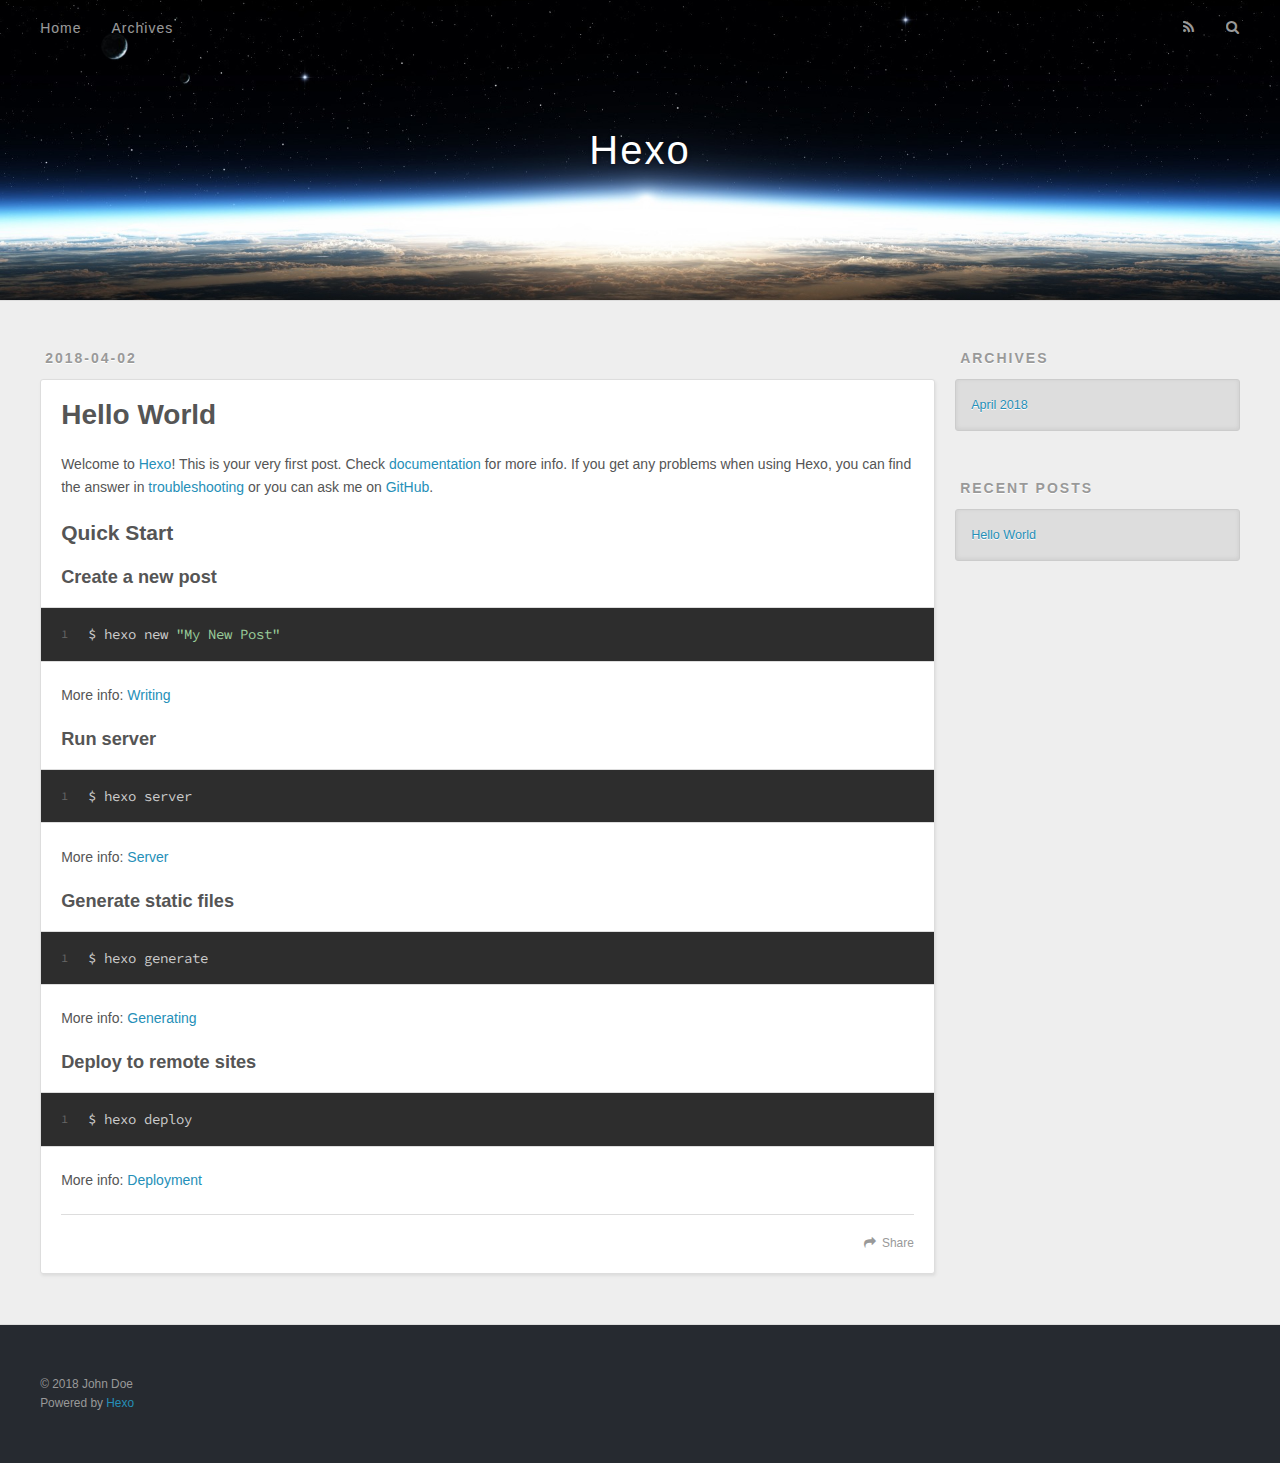
==== index.html @ abc42cf9 "Site updated: 2018-04-02 15:08:40" ====
<!DOCTYPE html>
<html>
<head>
  <meta charset="utf-8">
  

  
  <title>Hexo</title>
  <meta name="viewport" content="width=device-width, initial-scale=1, maximum-scale=1">
  <meta property="og:type" content="website">
<meta property="og:title" content="Hexo">
<meta property="og:url" content="http://yoursite.com/index.html">
<meta property="og:site_name" content="Hexo">
<meta property="og:locale" content="default">
<meta name="twitter:card" content="summary">
<meta name="twitter:title" content="Hexo">
  
    <link rel="alternate" href="/atom.xml" title="Hexo" type="application/atom+xml">
  
  
    <link rel="icon" href="/favicon.png">
  
  
    <link href="//fonts.googleapis.com/css?family=Source+Code+Pro" rel="stylesheet" type="text/css">
  
  <link rel="stylesheet" href="/css/style.css">
</head>

<body>
  <div id="container">
    <div id="wrap">
      <header id="header">
  <div id="banner"></div>
  <div id="header-outer" class="outer">
    <div id="header-title" class="inner">
      <h1 id="logo-wrap">
        <a href="/" id="logo">Hexo</a>
      </h1>
      
    </div>
    <div id="header-inner" class="inner">
      <nav id="main-nav">
        <a id="main-nav-toggle" class="nav-icon"></a>
        
          <a class="main-nav-link" href="/">Home</a>
        
          <a class="main-nav-link" href="/archives">Archives</a>
        
      </nav>
      <nav id="sub-nav">
        
          <a id="nav-rss-link" class="nav-icon" href="/atom.xml" title="RSS Feed"></a>
        
        <a id="nav-search-btn" class="nav-icon" title="Search"></a>
      </nav>
      <div id="search-form-wrap">
        <form action="//google.com/search" method="get" accept-charset="UTF-8" class="search-form"><input type="search" name="q" class="search-form-input" placeholder="Search"><button type="submit" class="search-form-submit">&#xF002;</button><input type="hidden" name="sitesearch" value="http://yoursite.com"></form>
      </div>
    </div>
  </div>
</header>
      <div class="outer">
        <section id="main">
  
    <article id="post-hello-world" class="article article-type-post" itemscope itemprop="blogPost">
  <div class="article-meta">
    <a href="/2018/04/02/hello-world/" class="article-date">
  <time datetime="2018-04-02T06:41:18.400Z" itemprop="datePublished">2018-04-02</time>
</a>
    
  </div>
  <div class="article-inner">
    
    
      <header class="article-header">
        
  
    <h1 itemprop="name">
      <a class="article-title" href="/2018/04/02/hello-world/">Hello World</a>
    </h1>
  

      </header>
    
    <div class="article-entry" itemprop="articleBody">
      
        <p>Welcome to <a href="https://hexo.io/" target="_blank" rel="noopener">Hexo</a>! This is your very first post. Check <a href="https://hexo.io/docs/" target="_blank" rel="noopener">documentation</a> for more info. If you get any problems when using Hexo, you can find the answer in <a href="https://hexo.io/docs/troubleshooting.html" target="_blank" rel="noopener">troubleshooting</a> or you can ask me on <a href="https://github.com/hexojs/hexo/issues" target="_blank" rel="noopener">GitHub</a>.</p>
<h2 id="Quick-Start"><a href="#Quick-Start" class="headerlink" title="Quick Start"></a>Quick Start</h2><h3 id="Create-a-new-post"><a href="#Create-a-new-post" class="headerlink" title="Create a new post"></a>Create a new post</h3><figure class="highlight bash"><table><tr><td class="gutter"><pre><span class="line">1</span><br></pre></td><td class="code"><pre><span class="line">$ hexo new <span class="string">"My New Post"</span></span><br></pre></td></tr></table></figure>
<p>More info: <a href="https://hexo.io/docs/writing.html" target="_blank" rel="noopener">Writing</a></p>
<h3 id="Run-server"><a href="#Run-server" class="headerlink" title="Run server"></a>Run server</h3><figure class="highlight bash"><table><tr><td class="gutter"><pre><span class="line">1</span><br></pre></td><td class="code"><pre><span class="line">$ hexo server</span><br></pre></td></tr></table></figure>
<p>More info: <a href="https://hexo.io/docs/server.html" target="_blank" rel="noopener">Server</a></p>
<h3 id="Generate-static-files"><a href="#Generate-static-files" class="headerlink" title="Generate static files"></a>Generate static files</h3><figure class="highlight bash"><table><tr><td class="gutter"><pre><span class="line">1</span><br></pre></td><td class="code"><pre><span class="line">$ hexo generate</span><br></pre></td></tr></table></figure>
<p>More info: <a href="https://hexo.io/docs/generating.html" target="_blank" rel="noopener">Generating</a></p>
<h3 id="Deploy-to-remote-sites"><a href="#Deploy-to-remote-sites" class="headerlink" title="Deploy to remote sites"></a>Deploy to remote sites</h3><figure class="highlight bash"><table><tr><td class="gutter"><pre><span class="line">1</span><br></pre></td><td class="code"><pre><span class="line">$ hexo deploy</span><br></pre></td></tr></table></figure>
<p>More info: <a href="https://hexo.io/docs/deployment.html" target="_blank" rel="noopener">Deployment</a></p>

      
    </div>
    <footer class="article-footer">
      <a data-url="http://yoursite.com/2018/04/02/hello-world/" data-id="cjfhw6r0s0000sk6rz3k8ezhq" class="article-share-link">Share</a>
      
      
    </footer>
  </div>
  
</article>


  


</section>
        
          <aside id="sidebar">
  
    

  
    

  
    
  
    
  <div class="widget-wrap">
    <h3 class="widget-title">Archives</h3>
    <div class="widget">
      <ul class="archive-list"><li class="archive-list-item"><a class="archive-list-link" href="/archives/2018/04/">April 2018</a></li></ul>
    </div>
  </div>


  
    
  <div class="widget-wrap">
    <h3 class="widget-title">Recent Posts</h3>
    <div class="widget">
      <ul>
        
          <li>
            <a href="/2018/04/02/hello-world/">Hello World</a>
          </li>
        
      </ul>
    </div>
  </div>

  
</aside>
        
      </div>
      <footer id="footer">
  
  <div class="outer">
    <div id="footer-info" class="inner">
      &copy; 2018 John Doe<br>
      Powered by <a href="http://hexo.io/" target="_blank">Hexo</a>
    </div>
  </div>
</footer>
    </div>
    <nav id="mobile-nav">
  
    <a href="/" class="mobile-nav-link">Home</a>
  
    <a href="/archives" class="mobile-nav-link">Archives</a>
  
</nav>
    

<script src="//ajax.googleapis.com/ajax/libs/jquery/2.0.3/jquery.min.js"></script>


  <link rel="stylesheet" href="/fancybox/jquery.fancybox.css">
  <script src="/fancybox/jquery.fancybox.pack.js"></script>


<script src="/js/script.js"></script>



  </div>
</body>
</html>
---- css/style.css ----
body {
  width: 100%;
}
body:before,
body:after {
  content: "";
  display: table;
}
body:after {
  clear: both;
}
html,
body,
div,
span,
applet,
object,
iframe,
h1,
h2,
h3,
h4,
h5,
h6,
p,
blockquote,
pre,
a,
abbr,
acronym,
address,
big,
cite,
code,
del,
dfn,
em,
img,
ins,
kbd,
q,
s,
samp,
small,
strike,
strong,
sub,
sup,
tt,
var,
dl,
dt,
dd,
ol,
ul,
li,
fieldset,
form,
label,
legend,
table,
caption,
tbody,
tfoot,
thead,
tr,
th,
td {
  margin: 0;
  padding: 0;
  border: 0;
  outline: 0;
  font-weight: inherit;
  font-style: inherit;
  font-family: inherit;
  font-size: 100%;
  vertical-align: baseline;
}
body {
  line-height: 1;
  color: #000;
  background: #fff;
}
ol,
ul {
  list-style: none;
}
table {
  border-collapse: separate;
  border-spacing: 0;
  vertical-align: middle;
}
caption,
th,
td {
  text-align: left;
  font-weight: normal;
  vertical-align: middle;
}
a img {
  border: none;
}
input,
button {
  margin: 0;
  padding: 0;
}
input::-moz-focus-inner,
button::-moz-focus-inner {
  border: 0;
  padding: 0;
}
@font-face {
  font-family: FontAwesome;
  font-style: normal;
  font-weight: normal;
  src: url("fonts/fontawesome-webfont.eot?v=#4.0.3");
  src: url("fonts/fontawesome-webfont.eot?#iefix&v=#4.0.3") format("embedded-opentype"), url("fonts/fontawesome-webfont.woff?v=#4.0.3") format("woff"), url("fonts/fontawesome-webfont.ttf?v=#4.0.3") format("truetype"), url("fonts/fontawesome-webfont.svg#fontawesomeregular?v=#4.0.3") format("svg");
}
html,
body,
#container {
  height: 100%;
}
body {
  background: #eee;
  font: 14px -apple-system, BlinkMacSystemFont, "Segoe UI", "Roboto", "Oxygen", "Ubuntu", "Cantarell", "Fira Sans", "Droid Sans", "Helvetica Neue", sans-serif;
  -webkit-text-size-adjust: 100%;
}
.outer {
  max-width: 1220px;
  margin: 0 auto;
  padding: 0 20px;
}
.outer:before,
.outer:after {
  content: "";
  display: table;
}
.outer:after {
  clear: both;
}
.inner {
  display: inline;
  float: left;
  width: 98.33333333333333%;
  margin: 0 0.833333333333333%;
}
.left,
.alignleft {
  float: left;
}
.right,
.alignright {
  float: right;
}
.clear {
  clear: both;
}
#container {
  position: relative;
}
.mobile-nav-on {
  overflow: hidden;
}
#wrap {
  height: 100%;
  width: 100%;
  position: absolute;
  top: 0;
  left: 0;
  -webkit-transition: 0.2s ease-out;
  -moz-transition: 0.2s ease-out;
  -ms-transition: 0.2s ease-out;
  transition: 0.2s ease-out;
  z-index: 1;
  background: #eee;
}
.mobile-nav-on #wrap {
  left: 280px;
}
@media screen and (min-width: 768px) {
  #main {
    display: inline;
    float: left;
    width: 73.33333333333333%;
    margin: 0 0.833333333333333%;
  }
}
.article-date,
.article-category-link,
.archive-year,
.widget-title {
  text-decoration: none;
  text-transform: uppercase;
  letter-spacing: 2px;
  color: #999;
  margin-bottom: 1em;
  margin-left: 5px;
  line-height: 1em;
  text-shadow: 0 1px #fff;
  font-weight: bold;
}
.article-inner,
.archive-article-inner {
  background: #fff;
  -webkit-box-shadow: 1px 2px 3px #ddd;
  box-shadow: 1px 2px 3px #ddd;
  border: 1px solid #ddd;
  border-radius: 3px;
}
.article-entry h1,
.widget h1 {
  font-size: 2em;
}
.article-entry h2,
.widget h2 {
  font-size: 1.5em;
}
.article-entry h3,
.widget h3 {
  font-size: 1.3em;
}
.article-entry h4,
.widget h4 {
  font-size: 1.2em;
}
.article-entry h5,
.widget h5 {
  font-size: 1em;
}
.article-entry h6,
.widget h6 {
  font-size: 1em;
  color: #999;
}
.article-entry hr,
.widget hr {
  border: 1px dashed #ddd;
}
.article-entry strong,
.widget strong {
  font-weight: bold;
}
.article-entry em,
.widget em,
.article-entry cite,
.widget cite {
  font-style: italic;
}
.article-entry sup,
.widget sup,
.article-entry sub,
.widget sub {
  font-size: 0.75em;
  line-height: 0;
  position: relative;
  vertical-align: baseline;
}
.article-entry sup,
.widget sup {
  top: -0.5em;
}
.article-entry sub,
.widget sub {
  bottom: -0.2em;
}
.article-entry small,
.widget small {
  font-size: 0.85em;
}
.article-entry acronym,
.widget acronym,
.article-entry abbr,
.widget abbr {
  border-bottom: 1px dotted;
}
.article-entry ul,
.widget ul,
.article-entry ol,
.widget ol,
.article-entry dl,
.widget dl {
  margin: 0 20px;
  line-height: 1.6em;
}
.article-entry ul ul,
.widget ul ul,
.article-entry ol ul,
.widget ol ul,
.article-entry ul ol,
.widget ul ol,
.article-entry ol ol,
.widget ol ol {
  margin-top: 0;
  margin-bottom: 0;
}
.article-entry ul,
.widget ul {
  list-style: disc;
}
.article-entry ol,
.widget ol {
  list-style: decimal;
}
.article-entry dt,
.widget dt {
  font-weight: bold;
}
#header {
  height: 300px;
  position: relative;
  border-bottom: 1px solid #ddd;
}
#header:before,
#header:after {
  content: "";
  position: absolute;
  left: 0;
  right: 0;
  height: 40px;
}
#header:before {
  top: 0;
  background: -webkit-linear-gradient(rgba(0,0,0,0.2), transparent);
  background: -moz-linear-gradient(rgba(0,0,0,0.2), transparent);
  background: -ms-linear-gradient(rgba(0,0,0,0.2), transparent);
  background: linear-gradient(rgba(0,0,0,0.2), transparent);
}
#header:after {
  bottom: 0;
  background: -webkit-linear-gradient(transparent, rgba(0,0,0,0.2));
  background: -moz-linear-gradient(transparent, rgba(0,0,0,0.2));
  background: -ms-linear-gradient(transparent, rgba(0,0,0,0.2));
  background: linear-gradient(transparent, rgba(0,0,0,0.2));
}
#header-outer {
  height: 100%;
  position: relative;
}
#header-inner {
  position: relative;
  overflow: hidden;
}
#banner {
  position: absolute;
  top: 0;
  left: 0;
  width: 100%;
  height: 100%;
  background: url("images/banner.jpg") center #000;
  -webkit-background-size: cover;
  -moz-background-size: cover;
  background-size: cover;
  z-index: -1;
}
#header-title {
  text-align: center;
  height: 40px;
  position: absolute;
  top: 50%;
  left: 0;
  margin-top: -20px;
}
#logo,
#subtitle {
  text-decoration: none;
  color: #fff;
  font-weight: 300;
  text-shadow: 0 1px 4px rgba(0,0,0,0.3);
}
#logo {
  font-size: 40px;
  line-height: 40px;
  letter-spacing: 2px;
}
#subtitle {
  font-size: 16px;
  line-height: 16px;
  letter-spacing: 1px;
}
#subtitle-wrap {
  margin-top: 16px;
}
#main-nav {
  float: left;
  margin-left: -15px;
}
.nav-icon,
.main-nav-link {
  float: left;
  color: #fff;
  opacity: 0.6;
  text-decoration: none;
  text-shadow: 0 1px rgba(0,0,0,0.2);
  -webkit-transition: opacity 0.2s;
  -moz-transition: opacity 0.2s;
  -ms-transition: opacity 0.2s;
  transition: opacity 0.2s;
  display: block;
  padding: 20px 15px;
}
.nav-icon:hover,
.main-nav-link:hover {
  opacity: 1;
}
.nav-icon {
  font-family: FontAwesome;
  text-align: center;
  font-size: 14px;
  width: 14px;
  height: 14px;
  padding: 20px 15px;
  position: relative;
  cursor: pointer;
}
.main-nav-link {
  font-weight: 300;
  letter-spacing: 1px;
}
@media screen and (max-width: 479px) {
  .main-nav-link {
    display: none;
  }
}
#main-nav-toggle {
  display: none;
}
#main-nav-toggle:before {
  content: "\f0c9";
}
@media screen and (max-width: 479px) {
  #main-nav-toggle {
    display: block;
  }
}
#sub-nav {
  float: right;
  margin-right: -15px;
}
#nav-rss-link:before {
  content: "\f09e";
}
#nav-search-btn:before {
  content: "\f002";
}
#search-form-wrap {
  position: absolute;
  top: 15px;
  width: 150px;
  height: 30px;
  right: -150px;
  opacity: 0;
  -webkit-transition: 0.2s ease-out;
  -moz-transition: 0.2s ease-out;
  -ms-transition: 0.2s ease-out;
  transition: 0.2s ease-out;
}
#search-form-wrap.on {
  opacity: 1;
  right: 0;
}
@media screen and (max-width: 479px) {
  #search-form-wrap {
    width: 100%;
    right: -100%;
  }
}
.search-form {
  position: absolute;
  top: 0;
  left: 0;
  right: 0;
  background: #fff;
  padding: 5px 15px;
  border-radius: 15px;
  -webkit-box-shadow: 0 0 10px rgba(0,0,0,0.3);
  box-shadow: 0 0 10px rgba(0,0,0,0.3);
}
.search-form-input {
  border: none;
  background: none;
  color: #555;
  width: 100%;
  font: 13px -apple-system, BlinkMacSystemFont, "Segoe UI", "Roboto", "Oxygen", "Ubuntu", "Cantarell", "Fira Sans", "Droid Sans", "Helvetica Neue", sans-serif;
  outline: none;
}
.search-form-input::-webkit-search-results-decoration,
.search-form-input::-webkit-search-cancel-button {
  -webkit-appearance: none;
}
.search-form-submit {
  position: absolute;
  top: 50%;
  right: 10px;
  margin-top: -7px;
  font: 13px FontAwesome;
  border: none;
  background: none;
  color: #bbb;
  cursor: pointer;
}
.search-form-submit:hover,
.search-form-submit:focus {
  color: #777;
}
.article {
  margin: 50px 0;
}
.article-inner {
  overflow: hidden;
}
.article-meta:before,
.article-meta:after {
  content: "";
  display: table;
}
.article-meta:after {
  clear: both;
}
.article-date {
  float: left;
}
.article-category {
  float: left;
  line-height: 1em;
  color: #ccc;
  text-shadow: 0 1px #fff;
  margin-left: 8px;
}
.article-category:before {
  content: "\2022";
}
.article-category-link {
  margin: 0 12px 1em;
}
.article-header {
  padding: 20px 20px 0;
}
.article-title {
  text-decoration: none;
  font-size: 2em;
  font-weight: bold;
  color: #555;
  line-height: 1.1em;
  -webkit-transition: color 0.2s;
  -moz-transition: color 0.2s;
  -ms-transition: color 0.2s;
  transition: color 0.2s;
}
a.article-title:hover {
  color: #258fb8;
}
.article-entry {
  color: #555;
  padding: 0 20px;
}
.article-entry:before,
.article-entry:after {
  content: "";
  display: table;
}
.article-entry:after {
  clear: both;
}
.article-entry p,
.article-entry table {
  line-height: 1.6em;
  margin: 1.6em 0;
}
.article-entry h1,
.article-entry h2,
.article-entry h3,
.article-entry h4,
.article-entry h5,
.article-entry h6 {
  font-weight: bold;
}
.article-entry h1,
.article-entry h2,
.article-entry h3,
.article-entry h4,
.article-entry h5,
.article-entry h6 {
  line-height: 1.1em;
  margin: 1.1em 0;
}
.article-entry a {
  color: #258fb8;
  text-decoration: none;
}
.article-entry a:hover {
  text-decoration: underline;
}
.article-entry ul,
.article-entry ol,
.article-entry dl {
  margin-top: 1.6em;
  margin-bottom: 1.6em;
}
.article-entry img,
.article-entry video {
  max-width: 100%;
  height: auto;
  display: block;
  margin: auto;
}
.article-entry iframe {
  border: none;
}
.article-entry table {
  width: 100%;
  border-collapse: collapse;
  border-spacing: 0;
}
.article-entry th {
  font-weight: bold;
  border-bottom: 3px solid #ddd;
  padding-bottom: 0.5em;
}
.article-entry td {
  border-bottom: 1px solid #ddd;
  padding: 10px 0;
}
.article-entry blockquote {
  font-family: Georgia, "Times New Roman", serif;
  font-size: 1.4em;
  margin: 1.6em 20px;
  text-align: center;
}
.article-entry blockquote footer {
  font-size: 14px;
  margin: 1.6em 0;
  font-family: -apple-system, BlinkMacSystemFont, "Segoe UI", "Roboto", "Oxygen", "Ubuntu", "Cantarell", "Fira Sans", "Droid Sans", "Helvetica Neue", sans-serif;
}
.article-entry blockquote footer cite:before {
  content: "—";
  padding: 0 0.5em;
}
.article-entry .pullquote {
  text-align: left;
  width: 45%;
  margin: 0;
}
.article-entry .pullquote.left {
  margin-left: 0.5em;
  margin-right: 1em;
}
.article-entry .pullquote.right {
  margin-right: 0.5em;
  margin-left: 1em;
}
.article-entry .caption {
  color: #999;
  display: block;
  font-size: 0.9em;
  margin-top: 0.5em;
  position: relative;
  text-align: center;
}
.article-entry .video-container {
  position: relative;
  padding-top: 56.25%;
  height: 0;
  overflow: hidden;
}
.article-entry .video-container iframe,
.article-entry .video-container object,
.article-entry .video-container embed {
  position: absolute;
  top: 0;
  left: 0;
  width: 100%;
  height: 100%;
  margin-top: 0;
}
.article-more-link a {
  display: inline-block;
  line-height: 1em;
  padding: 6px 15px;
  border-radius: 15px;
  background: #eee;
  color: #999;
  text-shadow: 0 1px #fff;
  text-decoration: none;
}
.article-more-link a:hover {
  background: #258fb8;
  color: #fff;
  text-decoration: none;
  text-shadow: 0 1px #1e7293;
}
.article-footer {
  font-size: 0.85em;
  line-height: 1.6em;
  border-top: 1px solid #ddd;
  padding-top: 1.6em;
  margin: 0 20px 20px;
}
.article-footer:before,
.article-footer:after {
  content: "";
  display: table;
}
.article-footer:after {
  clear: both;
}
.article-footer a {
  color: #999;
  text-decoration: none;
}
.article-footer a:hover {
  color: #555;
}
.article-tag-list-item {
  float: left;
  margin-right: 10px;
}
.article-tag-list-link:before {
  content: "#";
}
.article-comment-link {
  float: right;
}
.article-comment-link:before {
  content: "\f075";
  font-family: FontAwesome;
  padding-right: 8px;
}
.article-share-link {
  cursor: pointer;
  float: right;
  margin-left: 20px;
}
.article-share-link:before {
  content: "\f064";
  font-family: FontAwesome;
  padding-right: 6px;
}
#article-nav {
  position: relative;
}
#article-nav:before,
#article-nav:after {
  content: "";
  display: table;
}
#article-nav:after {
  clear: both;
}
@media screen and (min-width: 768px) {
  #article-nav {
    margin: 50px 0;
  }
  #article-nav:before {
    width: 8px;
    height: 8px;
    position: absolute;
    top: 50%;
    left: 50%;
    margin-top: -4px;
    margin-left: -4px;
    content: "";
    border-radius: 50%;
    background: #ddd;
    -webkit-box-shadow: 0 1px 2px #fff;
    box-shadow: 0 1px 2px #fff;
  }
}
.article-nav-link-wrap {
  text-decoration: none;
  text-shadow: 0 1px #fff;
  color: #999;
  -webkit-box-sizing: border-box;
  -moz-box-sizing: border-box;
  box-sizing: border-box;
  margin-top: 50px;
  text-align: center;
  display: block;
}
.article-nav-link-wrap:hover {
  color: #555;
}
@media screen and (min-width: 768px) {
  .article-nav-link-wrap {
    width: 50%;
    margin-top: 0;
  }
}
@media screen and (min-width: 768px) {
  #article-nav-newer {
    float: left;
    text-align: right;
    padding-right: 20px;
  }
}
@media screen and (min-width: 768px) {
  #article-nav-older {
    float: right;
    text-align: left;
    padding-left: 20px;
  }
}
.article-nav-caption {
  text-transform: uppercase;
  letter-spacing: 2px;
  color: #ddd;
  line-height: 1em;
  font-weight: bold;
}
#article-nav-newer .article-nav-caption {
  margin-right: -2px;
}
.article-nav-title {
  font-size: 0.85em;
  line-height: 1.6em;
  margin-top: 0.5em;
}
.article-share-box {
  position: absolute;
  display: none;
  background: #fff;
  -webkit-box-shadow: 1px 2px 10px rgba(0,0,0,0.2);
  box-shadow: 1px 2px 10px rgba(0,0,0,0.2);
  border-radius: 3px;
  margin-left: -145px;
  overflow: hidden;
  z-index: 1;
}
.article-share-box.on {
  display: block;
}
.article-share-input {
  width: 100%;
  background: none;
  -webkit-box-sizing: border-box;
  -moz-box-sizing: border-box;
  box-sizing: border-box;
  font: 14px -apple-system, BlinkMacSystemFont, "Segoe UI", "Roboto", "Oxygen", "Ubuntu", "Cantarell", "Fira Sans", "Droid Sans", "Helvetica Neue", sans-serif;
  padding: 0 15px;
  color: #555;
  outline: none;
  border: 1px solid #ddd;
  border-radius: 3px 3px 0 0;
  height: 36px;
  line-height: 36px;
}
.article-share-links {
  background: #eee;
}
.article-share-links:before,
.article-share-links:after {
  content: "";
  display: table;
}
.article-share-links:after {
  clear: both;
}
.article-share-twitter,
.article-share-facebook,
.article-share-pinterest,
.article-share-google {
  width: 50px;
  height: 36px;
  display: block;
  float: left;
  position: relative;
  color: #999;
  text-shadow: 0 1px #fff;
}
.article-share-twitter:before,
.article-share-facebook:before,
.article-share-pinterest:before,
.article-share-google:before {
  font-size: 20px;
  font-family: FontAwesome;
  width: 20px;
  height: 20px;
  position: absolute;
  top: 50%;
  left: 50%;
  margin-top: -10px;
  margin-left: -10px;
  text-align: center;
}
.article-share-twitter:hover,
.article-share-facebook:hover,
.article-share-pinterest:hover,
.article-share-google:hover {
  color: #fff;
}
.article-share-twitter:before {
  content: "\f099";
}
.article-share-twitter:hover {
  background: #00aced;
  text-shadow: 0 1px #008abe;
}
.article-share-facebook:before {
  content: "\f09a";
}
.article-share-facebook:hover {
  background: #3b5998;
  text-shadow: 0 1px #2f477a;
}
.article-share-pinterest:before {
  content: "\f0d2";
}
.article-share-pinterest:hover {
  background: #cb2027;
  text-shadow: 0 1px #a21a1f;
}
.article-share-google:before {
  content: "\f0d5";
}
.article-share-google:hover {
  background: #dd4b39;
  text-shadow: 0 1px #be3221;
}
.article-gallery {
  background: #000;
  position: relative;
}
.article-gallery-photos {
  position: relative;
  overflow: hidden;
}
.article-gallery-img {
  display: none;
  max-width: 100%;
}
.article-gallery-img:first-child {
  display: block;
}
.article-gallery-img.loaded {
  position: absolute;
  display: block;
}
.article-gallery-img img {
  display: block;
  max-width: 100%;
  margin: 0 auto;
}
#comments {
  background: #fff;
  -webkit-box-shadow: 1px 2px 3px #ddd;
  box-shadow: 1px 2px 3px #ddd;
  padding: 20px;
  border: 1px solid #ddd;
  border-radius: 3px;
  margin: 50px 0;
}
#comments a {
  color: #258fb8;
}
.archives-wrap {
  margin: 50px 0;
}
.archives:before,
.archives:after {
  content: "";
  display: table;
}
.archives:after {
  clear: both;
}
.archive-year-wrap {
  margin-bottom: 1em;
}
.archives {
  -webkit-column-gap: 10px;
  -moz-column-gap: 10px;
  column-gap: 10px;
}
@media screen and (min-width: 480px) and (max-width: 767px) {
  .archives {
    -webkit-column-count: 2;
    -moz-column-count: 2;
    column-count: 2;
  }
}
@media screen and (min-width: 768px) {
  .archives {
    -webkit-column-count: 3;
    -moz-column-count: 3;
    column-count: 3;
  }
}
.archive-article {
  -webkit-column-break-inside: avoid;
  page-break-inside: avoid;
  overflow: hidden;
  break-inside: avoid-column;
}
.archive-article-inner {
  padding: 10px;
  margin-bottom: 15px;
}
.archive-article-title {
  text-decoration: none;
  font-weight: bold;
  color: #555;
  -webkit-transition: color 0.2s;
  -moz-transition: color 0.2s;
  -ms-transition: color 0.2s;
  transition: color 0.2s;
  line-height: 1.6em;
}
.archive-article-title:hover {
  color: #258fb8;
}
.archive-article-footer {
  margin-top: 1em;
}
.archive-article-date {
  color: #999;
  text-decoration: none;
  font-size: 0.85em;
  line-height: 1em;
  margin-bottom: 0.5em;
  display: block;
}
#page-nav {
  margin: 50px auto;
  background: #fff;
  -webkit-box-shadow: 1px 2px 3px #ddd;
  box-shadow: 1px 2px 3px #ddd;
  border: 1px solid #ddd;
  border-radius: 3px;
  text-align: center;
  color: #999;
  overflow: hidden;
}
#page-nav:before,
#page-nav:after {
  content: "";
  display: table;
}
#page-nav:after {
  clear: both;
}
#page-nav a,
#page-nav span {
  padding: 10px 20px;
  line-height: 1;
  height: 2ex;
}
#page-nav a {
  color: #999;
  text-decoration: none;
}
#page-nav a:hover {
  background: #999;
  color: #fff;
}
#page-nav .prev {
  float: left;
}
#page-nav .next {
  float: right;
}
#page-nav .page-number {
  display: inline-block;
}
@media screen and (max-width: 479px) {
  #page-nav .page-number {
    display: none;
  }
}
#page-nav .current {
  color: #555;
  font-weight: bold;
}
#page-nav .space {
  color: #ddd;
}
#footer {
  background: #262a30;
  padding: 50px 0;
  border-top: 1px solid #ddd;
  color: #999;
}
#footer a {
  color: #258fb8;
  text-decoration: none;
}
#footer a:hover {
  text-decoration: underline;
}
#footer-info {
  line-height: 1.6em;
  font-size: 0.85em;
}
.article-entry pre,
.article-entry .highlight {
  background: #2d2d2d;
  margin: 0 -20px;
  padding: 15px 20px;
  border-style: solid;
  border-color: #ddd;
  border-width: 1px 0;
  overflow: auto;
  color: #ccc;
  line-height: 22.400000000000002px;
}
.article-entry .highlight .gutter pre,
.article-entry .gist .gist-file .gist-data .line-numbers {
  color: #666;
  font-size: 0.85em;
}
.article-entry pre,
.article-entry code {
  font-family: "Source Code Pro", Consolas, Monaco, Menlo, Consolas, monospace;
}
.article-entry code {
  background: #eee;
  text-shadow: 0 1px #fff;
  padding: 0 0.3em;
}
.article-entry pre code {
  background: none;
  text-shadow: none;
  padding: 0;
}
.article-entry .highlight pre {
  border: none;
  margin: 0;
  padding: 0;
}
.article-entry .highlight table {
  margin: 0;
  width: auto;
}
.article-entry .highlight td {
  border: none;
  padding: 0;
}
.article-entry .highlight figcaption {
  font-size: 0.85em;
  color: #999;
  line-height: 1em;
  margin-bottom: 1em;
}
.article-entry .highlight figcaption:before,
.article-entry .highlight figcaption:after {
  content: "";
  display: table;
}
.article-entry .highlight figcaption:after {
  clear: both;
}
.article-entry .highlight figcaption a {
  float: right;
}
.article-entry .highlight .gutter pre {
  text-align: right;
  padding-right: 20px;
}
.article-entry .highlight .line {
  height: 22.400000000000002px;
}
.article-entry .highlight .line.marked {
  background: #515151;
}
.article-entry .gist {
  margin: 0 -20px;
  border-style: solid;
  border-color: #ddd;
  border-width: 1px 0;
  background: #2d2d2d;
  padding: 15px 20px 15px 0;
}
.article-entry .gist .gist-file {
  border: none;
  font-family: "Source Code Pro", Consolas, Monaco, Menlo, Consolas, monospace;
  margin: 0;
}
.article-entry .gist .gist-file .gist-data {
  background: none;
  border: none;
}
.article-entry .gist .gist-file .gist-data .line-numbers {
  background: none;
  border: none;
  padding: 0 20px 0 0;
}
.article-entry .gist .gist-file .gist-data .line-data {
  padding: 0 !important;
}
.article-entry .gist .gist-file .highlight {
  margin: 0;
  padding: 0;
  border: none;
}
.article-entry .gist .gist-file .gist-meta {
  background: #2d2d2d;
  color: #999;
  font: 0.85em -apple-system, BlinkMacSystemFont, "Segoe UI", "Roboto", "Oxygen", "Ubuntu", "Cantarell", "Fira Sans", "Droid Sans", "Helvetica Neue", sans-serif;
  text-shadow: 0 0;
  padding: 0;
  margin-top: 1em;
  margin-left: 20px;
}
.article-entry .gist .gist-file .gist-meta a {
  color: #258fb8;
  font-weight: normal;
}
.article-entry .gist .gist-file .gist-meta a:hover {
  text-decoration: underline;
}
pre .comment,
pre .title {
  color: #999;
}
pre .variable,
pre .attribute,
pre .tag,
pre .regexp,
pre .ruby .constant,
pre .xml .tag .title,
pre .xml .pi,
pre .xml .doctype,
pre .html .doctype,
pre .css .id,
pre .css .class,
pre .css .pseudo {
  color: #f2777a;
}
pre .number,
pre .preprocessor,
pre .built_in,
pre .literal,
pre .params,
pre .constant {
  color: #f99157;
}
pre .class,
pre .ruby .class .title,
pre .css .rules .attribute {
  color: #9c9;
}
pre .string,
pre .value,
pre .inheritance,
pre .header,
pre .ruby .symbol,
pre .xml .cdata {
  color: #9c9;
}
pre .css .hexcolor {
  color: #6cc;
}
pre .function,
pre .python .decorator,
pre .python .title,
pre .ruby .function .title,
pre .ruby .title .keyword,
pre .perl .sub,
pre .javascript .title,
pre .coffeescript .title {
  color: #69c;
}
pre .keyword,
pre .javascript .function {
  color: #c9c;
}
@media screen and (max-width: 479px) {
  #mobile-nav {
    position: absolute;
    top: 0;
    left: 0;
    width: 280px;
    height: 100%;
    background: #191919;
    border-right: 1px solid #fff;
  }
}
@media screen and (max-width: 479px) {
  .mobile-nav-link {
    display: block;
    color: #999;
    text-decoration: none;
    padding: 15px 20px;
    font-weight: bold;
  }
  .mobile-nav-link:hover {
    color: #fff;
  }
}
@media screen and (min-width: 768px) {
  #sidebar {
    display: inline;
    float: left;
    width: 23.333333333333332%;
    margin: 0 0.833333333333333%;
  }
}
.widget-wrap {
  margin: 50px 0;
}
.widget {
  color: #777;
  text-shadow: 0 1px #fff;
  background: #ddd;
  -webkit-box-shadow: 0 -1px 4px #ccc inset;
  box-shadow: 0 -1px 4px #ccc inset;
  border: 1px solid #ccc;
  padding: 15px;
  border-radius: 3px;
}
.widget a {
  color: #258fb8;
  text-decoration: none;
}
.widget a:hover {
  text-decoration: underline;
}
.widget ul ul,
.widget ol ul,
.widget dl ul,
.widget ul ol,
.widget ol ol,
.widget dl ol,
.widget ul dl,
.widget ol dl,
.widget dl dl {
  margin-left: 15px;
  list-style: disc;
}
.widget {
  line-height: 1.6em;
  word-wrap: break-word;
  font-size: 0.9em;
}
.widget ul,
.widget ol {
  list-style: none;
  margin: 0;
}
.widget ul ul,
.widget ol ul,
.widget ul ol,
.widget ol ol {
  margin: 0 20px;
}
.widget ul ul,
.widget ol ul {
  list-style: disc;
}
.widget ul ol,
.widget ol ol {
  list-style: decimal;
}
.category-list-count,
.tag-list-count,
.archive-list-count {
  padding-left: 5px;
  color: #999;
  font-size: 0.85em;
}
.category-list-count:before,
.tag-list-count:before,
.archive-list-count:before {
  content: "(";
}
.category-list-count:after,
.tag-list-count:after,
.archive-list-count:after {
  content: ")";
}
.tagcloud a {
  margin-right: 5px;
  display: inline-block;
}
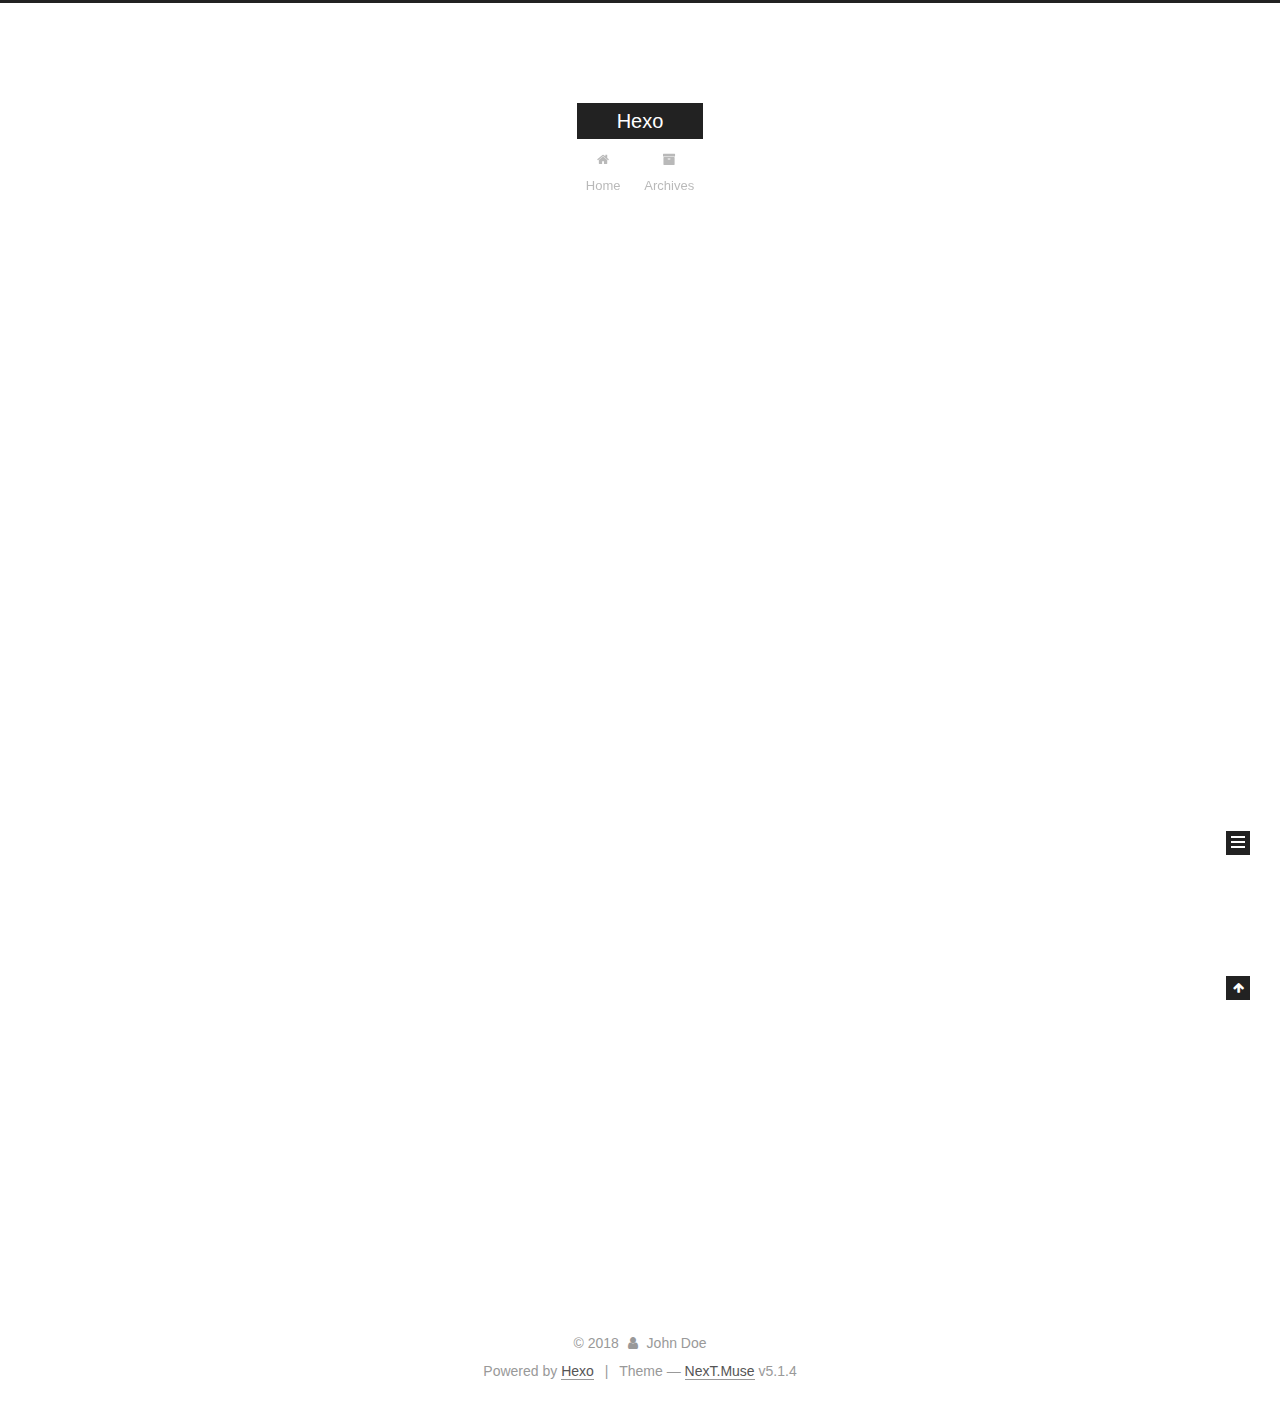
==== commit 7eee0724: "Site updated: 2018-04-02 15:56:02" ====
--- a/index.html
+++ b/index.html
@@ -1,90 +1,306 @@
 <!DOCTYPE html>
-<html>
+
+
+
+  
+
+
+<html class="theme-next muse use-motion" lang="">
 <head>
-  <meta charset="utf-8">
-  
-
-  
-  <title>Hexo</title>
-  <meta name="viewport" content="width=device-width, initial-scale=1, maximum-scale=1">
-  <meta property="og:type" content="website">
+  <meta charset="UTF-8"/>
+<meta http-equiv="X-UA-Compatible" content="IE=edge" />
+<meta name="viewport" content="width=device-width, initial-scale=1, maximum-scale=1"/>
+<meta name="theme-color" content="#222">
+
+
+
+
+
+
+
+
+
+<meta http-equiv="Cache-Control" content="no-transform" />
+<meta http-equiv="Cache-Control" content="no-siteapp" />
+
+
+
+
+
+
+
+
+
+
+
+
+
+
+
+
+  
+  
+  <link href="/lib/fancybox/source/jquery.fancybox.css?v=2.1.5" rel="stylesheet" type="text/css" />
+
+
+
+
+
+
+
+<link href="/lib/font-awesome/css/font-awesome.min.css?v=4.6.2" rel="stylesheet" type="text/css" />
+
+<link href="/css/main.css?v=5.1.4" rel="stylesheet" type="text/css" />
+
+
+  <link rel="apple-touch-icon" sizes="180x180" href="/images/apple-touch-icon-next.png?v=5.1.4">
+
+
+  <link rel="icon" type="image/png" sizes="32x32" href="/images/favicon-32x32-next.png?v=5.1.4">
+
+
+  <link rel="icon" type="image/png" sizes="16x16" href="/images/favicon-16x16-next.png?v=5.1.4">
+
+
+  <link rel="mask-icon" href="/images/logo.svg?v=5.1.4" color="#222">
+
+
+
+
+
+  <meta name="keywords" content="Hexo, NexT" />
+
+
+
+
+
+
+
+
+
+
+<meta property="og:type" content="website">
 <meta property="og:title" content="Hexo">
 <meta property="og:url" content="http://yoursite.com/index.html">
 <meta property="og:site_name" content="Hexo">
 <meta property="og:locale" content="default">
 <meta name="twitter:card" content="summary">
 <meta name="twitter:title" content="Hexo">
-  
-    <link rel="alternate" href="/atom.xml" title="Hexo" type="application/atom+xml">
-  
-  
-    <link rel="icon" href="/favicon.png">
-  
-  
-    <link href="//fonts.googleapis.com/css?family=Source+Code+Pro" rel="stylesheet" type="text/css">
-  
-  <link rel="stylesheet" href="/css/style.css">
+
+
+
+<script type="text/javascript" id="hexo.configurations">
+  var NexT = window.NexT || {};
+  var CONFIG = {
+    root: '/',
+    scheme: 'Muse',
+    version: '5.1.4',
+    sidebar: {"position":"left","display":"post","offset":12,"b2t":false,"scrollpercent":false,"onmobile":false},
+    fancybox: true,
+    tabs: true,
+    motion: {"enable":true,"async":false,"transition":{"post_block":"fadeIn","post_header":"slideDownIn","post_body":"slideDownIn","coll_header":"slideLeftIn","sidebar":"slideUpIn"}},
+    duoshuo: {
+      userId: '0',
+      author: 'Author'
+    },
+    algolia: {
+      applicationID: '',
+      apiKey: '',
+      indexName: '',
+      hits: {"per_page":10},
+      labels: {"input_placeholder":"Search for Posts","hits_empty":"We didn't find any results for the search: ${query}","hits_stats":"${hits} results found in ${time} ms"}
+    }
+  };
+</script>
+
+
+
+  <link rel="canonical" href="http://yoursite.com/"/>
+
+
+
+
+
+  <title>Hexo</title>
+  
+
+
+
+
+
+
+
+
 </head>
 
-<body>
-  <div id="container">
-    <div id="wrap">
-      <header id="header">
-  <div id="banner"></div>
-  <div id="header-outer" class="outer">
-    <div id="header-title" class="inner">
-      <h1 id="logo-wrap">
-        <a href="/" id="logo">Hexo</a>
-      </h1>
-      
+<body itemscope itemtype="http://schema.org/WebPage" lang="default">
+
+  
+  
+    
+  
+
+  <div class="container sidebar-position-left 
+  page-home">
+    <div class="headband"></div>
+
+    <header id="header" class="header" itemscope itemtype="http://schema.org/WPHeader">
+      <div class="header-inner"><div class="site-brand-wrapper">
+  <div class="site-meta ">
+    
+
+    <div class="custom-logo-site-title">
+      <a href="/"  class="brand" rel="start">
+        <span class="logo-line-before"><i></i></span>
+        <span class="site-title">Hexo</span>
+        <span class="logo-line-after"><i></i></span>
+      </a>
     </div>
-    <div id="header-inner" class="inner">
-      <nav id="main-nav">
-        <a id="main-nav-toggle" class="nav-icon"></a>
-        
-          <a class="main-nav-link" href="/">Home</a>
-        
-          <a class="main-nav-link" href="/archives">Archives</a>
-        
-      </nav>
-      <nav id="sub-nav">
-        
-          <a id="nav-rss-link" class="nav-icon" href="/atom.xml" title="RSS Feed"></a>
-        
-        <a id="nav-search-btn" class="nav-icon" title="Search"></a>
-      </nav>
-      <div id="search-form-wrap">
-        <form action="//google.com/search" method="get" accept-charset="UTF-8" class="search-form"><input type="search" name="q" class="search-form-input" placeholder="Search"><button type="submit" class="search-form-submit">&#xF002;</button><input type="hidden" name="sitesearch" value="http://yoursite.com"></form>
-      </div>
-    </div>
+      
+        <p class="site-subtitle"></p>
+      
   </div>
-</header>
-      <div class="outer">
-        <section id="main">
-  
-    <article id="post-hello-world" class="article article-type-post" itemscope itemprop="blogPost">
-  <div class="article-meta">
-    <a href="/2018/04/02/hello-world/" class="article-date">
-  <time datetime="2018-04-02T06:41:18.400Z" itemprop="datePublished">2018-04-02</time>
-</a>
-    
+
+  <div class="site-nav-toggle">
+    <button>
+      <span class="btn-bar"></span>
+      <span class="btn-bar"></span>
+      <span class="btn-bar"></span>
+    </button>
   </div>
-  <div class="article-inner">
-    
-    
-      <header class="article-header">
-        
-  
-    <h1 itemprop="name">
-      <a class="article-title" href="/2018/04/02/hello-world/">Hello World</a>
-    </h1>
-  
-
+</div>
+
+<nav class="site-nav">
+  
+
+  
+    <ul id="menu" class="menu">
+      
+        
+        <li class="menu-item menu-item-home">
+          <a href="/" rel="section">
+            
+              <i class="menu-item-icon fa fa-fw fa-home"></i> <br />
+            
+            Home
+          </a>
+        </li>
+      
+        
+        <li class="menu-item menu-item-archives">
+          <a href="/archives/" rel="section">
+            
+              <i class="menu-item-icon fa fa-fw fa-archive"></i> <br />
+            
+            Archives
+          </a>
+        </li>
+      
+
+      
+    </ul>
+  
+
+  
+</nav>
+
+
+
+ </div>
+    </header>
+
+    <main id="main" class="main">
+      <div class="main-inner">
+        <div class="content-wrap">
+          <div id="content" class="content">
+            
+  <section id="posts" class="posts-expand">
+    
+      
+
+  
+
+  
+  
+  
+
+  <article class="post post-type-normal" itemscope itemtype="http://schema.org/Article">
+  
+  
+  
+  <div class="post-block">
+    <link itemprop="mainEntityOfPage" href="http://yoursite.com/2018/04/02/hello-world/">
+
+    <span hidden itemprop="author" itemscope itemtype="http://schema.org/Person">
+      <meta itemprop="name" content="John Doe">
+      <meta itemprop="description" content="">
+      <meta itemprop="image" content="/images/avatar.gif">
+    </span>
+
+    <span hidden itemprop="publisher" itemscope itemtype="http://schema.org/Organization">
+      <meta itemprop="name" content="Hexo">
+    </span>
+
+    
+      <header class="post-header">
+
+        
+        
+          <h1 class="post-title" itemprop="name headline">
+                
+                <a class="post-title-link" href="/2018/04/02/hello-world/" itemprop="url">Hello World</a></h1>
+        
+
+        <div class="post-meta">
+          <span class="post-time">
+            
+              <span class="post-meta-item-icon">
+                <i class="fa fa-calendar-o"></i>
+              </span>
+              
+                <span class="post-meta-item-text">Posted on</span>
+              
+              <time title="Post created" itemprop="dateCreated datePublished" datetime="2018-04-02T14:41:18+08:00">
+                2018-04-02
+              </time>
+            
+
+            
+
+            
+          </span>
+
+          
+
+          
+            
+          
+
+          
+          
+
+          
+
+          
+
+          
+
+        </div>
       </header>
     
-    <div class="article-entry" itemprop="articleBody">
-      
-        <p>Welcome to <a href="https://hexo.io/" target="_blank" rel="noopener">Hexo</a>! This is your very first post. Check <a href="https://hexo.io/docs/" target="_blank" rel="noopener">documentation</a> for more info. If you get any problems when using Hexo, you can find the answer in <a href="https://hexo.io/docs/troubleshooting.html" target="_blank" rel="noopener">troubleshooting</a> or you can ask me on <a href="https://github.com/hexojs/hexo/issues" target="_blank" rel="noopener">GitHub</a>.</p>
+
+    
+    
+    
+    <div class="post-body" itemprop="articleBody">
+
+      
+      
+
+      
+        
+          
+            <p>Welcome to <a href="https://hexo.io/" target="_blank" rel="noopener">Hexo</a>! This is your very first post. Check <a href="https://hexo.io/docs/" target="_blank" rel="noopener">documentation</a> for more info. If you get any problems when using Hexo, you can find the answer in <a href="https://hexo.io/docs/troubleshooting.html" target="_blank" rel="noopener">troubleshooting</a> or you can ask me on <a href="https://github.com/hexojs/hexo/issues" target="_blank" rel="noopener">GitHub</a>.</p>
 <h2 id="Quick-Start"><a href="#Quick-Start" class="headerlink" title="Quick Start"></a>Quick Start</h2><h3 id="Create-a-new-post"><a href="#Create-a-new-post" class="headerlink" title="Create a new post"></a>Create a new post</h3><figure class="highlight bash"><table><tr><td class="gutter"><pre><span class="line">1</span><br></pre></td><td class="code"><pre><span class="line">$ hexo new <span class="string">"My New Post"</span></span><br></pre></td></tr></table></figure>
 <p>More info: <a href="https://hexo.io/docs/writing.html" target="_blank" rel="noopener">Writing</a></p>
 <h3 id="Run-server"><a href="#Run-server" class="headerlink" title="Run server"></a>Run server</h3><figure class="highlight bash"><table><tr><td class="gutter"><pre><span class="line">1</span><br></pre></td><td class="code"><pre><span class="line">$ hexo server</span><br></pre></td></tr></table></figure>
@@ -94,91 +310,307 @@
 <h3 id="Deploy-to-remote-sites"><a href="#Deploy-to-remote-sites" class="headerlink" title="Deploy to remote sites"></a>Deploy to remote sites</h3><figure class="highlight bash"><table><tr><td class="gutter"><pre><span class="line">1</span><br></pre></td><td class="code"><pre><span class="line">$ hexo deploy</span><br></pre></td></tr></table></figure>
 <p>More info: <a href="https://hexo.io/docs/deployment.html" target="_blank" rel="noopener">Deployment</a></p>
 
+          
+        
       
     </div>
-    <footer class="article-footer">
-      <a data-url="http://yoursite.com/2018/04/02/hello-world/" data-id="cjfhw6r0s0000sk6rz3k8ezhq" class="article-share-link">Share</a>
-      
+    
+    
+    
+
+    
+
+    
+
+    
+
+    <footer class="post-footer">
+      
+
+      
+
+      
+
+      
+      
+        <div class="post-eof"></div>
       
     </footer>
   </div>
   
-</article>
-
-
-  
-
-
-</section>
-        
-          <aside id="sidebar">
-  
-    
-
-  
-    
-
-  
-    
-  
-    
-  <div class="widget-wrap">
-    <h3 class="widget-title">Archives</h3>
-    <div class="widget">
-      <ul class="archive-list"><li class="archive-list-item"><a class="archive-list-link" href="/archives/2018/04/">April 2018</a></li></ul>
+  
+  
+  </article>
+
+
+    
+  </section>
+
+  
+
+
+          </div>
+          
+
+
+          
+
+        </div>
+        
+          
+  
+  <div class="sidebar-toggle">
+    <div class="sidebar-toggle-line-wrap">
+      <span class="sidebar-toggle-line sidebar-toggle-line-first"></span>
+      <span class="sidebar-toggle-line sidebar-toggle-line-middle"></span>
+      <span class="sidebar-toggle-line sidebar-toggle-line-last"></span>
     </div>
   </div>
 
-
-  
-    
-  <div class="widget-wrap">
-    <h3 class="widget-title">Recent Posts</h3>
-    <div class="widget">
-      <ul>
-        
-          <li>
-            <a href="/2018/04/02/hello-world/">Hello World</a>
-          </li>
-        
-      </ul>
+  <aside id="sidebar" class="sidebar">
+    
+    <div class="sidebar-inner">
+
+      
+
+      
+
+      <section class="site-overview-wrap sidebar-panel sidebar-panel-active">
+        <div class="site-overview">
+          <div class="site-author motion-element" itemprop="author" itemscope itemtype="http://schema.org/Person">
+            
+              <p class="site-author-name" itemprop="name">John Doe</p>
+              <p class="site-description motion-element" itemprop="description"></p>
+          </div>
+
+          <nav class="site-state motion-element">
+
+            
+              <div class="site-state-item site-state-posts">
+              
+                <a href="/archives/">
+              
+                  <span class="site-state-item-count">1</span>
+                  <span class="site-state-item-name">posts</span>
+                </a>
+              </div>
+            
+
+            
+
+            
+
+          </nav>
+
+          
+
+          
+
+          
+          
+
+          
+          
+
+          
+
+        </div>
+      </section>
+
+      
+
+      
+
     </div>
+  </aside>
+
+
+        
+      </div>
+    </main>
+
+    <footer id="footer" class="footer">
+      <div class="footer-inner">
+        <div class="copyright">&copy; <span itemprop="copyrightYear">2018</span>
+  <span class="with-love">
+    <i class="fa fa-user"></i>
+  </span>
+  <span class="author" itemprop="copyrightHolder">John Doe</span>
+
+  
+</div>
+
+
+  <div class="powered-by">Powered by <a class="theme-link" target="_blank" href="https://hexo.io">Hexo</a></div>
+
+
+
+  <span class="post-meta-divider">|</span>
+
+
+
+  <div class="theme-info">Theme &mdash; <a class="theme-link" target="_blank" href="https://github.com/iissnan/hexo-theme-next">NexT.Muse</a> v5.1.4</div>
+
+
+
+
+        
+
+
+
+
+
+
+
+        
+      </div>
+    </footer>
+
+    
+      <div class="back-to-top">
+        <i class="fa fa-arrow-up"></i>
+        
+      </div>
+    
+
+    
+
   </div>
 
   
-</aside>
-        
-      </div>
-      <footer id="footer">
-  
-  <div class="outer">
-    <div id="footer-info" class="inner">
-      &copy; 2018 John Doe<br>
-      Powered by <a href="http://hexo.io/" target="_blank">Hexo</a>
-    </div>
-  </div>
-</footer>
-    </div>
-    <nav id="mobile-nav">
-  
-    <a href="/" class="mobile-nav-link">Home</a>
-  
-    <a href="/archives" class="mobile-nav-link">Archives</a>
-  
-</nav>
-    
-
-<script src="//ajax.googleapis.com/ajax/libs/jquery/2.0.3/jquery.min.js"></script>
-
-
-  <link rel="stylesheet" href="/fancybox/jquery.fancybox.css">
-  <script src="/fancybox/jquery.fancybox.pack.js"></script>
-
-
-<script src="/js/script.js"></script>
-
-
-
-  </div>
+
+<script type="text/javascript">
+  if (Object.prototype.toString.call(window.Promise) !== '[object Function]') {
+    window.Promise = null;
+  }
+</script>
+
+
+
+
+
+
+
+
+
+  
+
+
+
+
+
+
+
+
+
+
+
+
+  
+  
+    <script type="text/javascript" src="/lib/jquery/index.js?v=2.1.3"></script>
+  
+
+  
+  
+    <script type="text/javascript" src="/lib/fastclick/lib/fastclick.min.js?v=1.0.6"></script>
+  
+
+  
+  
+    <script type="text/javascript" src="/lib/jquery_lazyload/jquery.lazyload.js?v=1.9.7"></script>
+  
+
+  
+  
+    <script type="text/javascript" src="/lib/velocity/velocity.min.js?v=1.2.1"></script>
+  
+
+  
+  
+    <script type="text/javascript" src="/lib/velocity/velocity.ui.min.js?v=1.2.1"></script>
+  
+
+  
+  
+    <script type="text/javascript" src="/lib/fancybox/source/jquery.fancybox.pack.js?v=2.1.5"></script>
+  
+
+
+  
+
+
+  <script type="text/javascript" src="/js/src/utils.js?v=5.1.4"></script>
+
+  <script type="text/javascript" src="/js/src/motion.js?v=5.1.4"></script>
+
+
+
+  
+  
+
+  
+
+  
+
+
+  <script type="text/javascript" src="/js/src/bootstrap.js?v=5.1.4"></script>
+
+
+
+  
+
+
+  
+
+
+
+
+	
+
+
+
+
+
+  
+
+
+
+
+
+  
+
+
+
+
+
+
+
+
+
+
+
+
+  
+
+
+
+
+
+  
+
+  
+
+  
+
+  
+  
+
+  
+
+  
+
+  
+
 </body>
-</html>+</html>
--- a/css/main.css
+++ b/css/main.css
@@ -0,0 +1,2662 @@
+/* normalize.css v3.0.2 | MIT License | git.io/normalize */
+html {
+  font-family: sans-serif; /* 1 */
+  -ms-text-size-adjust: 100%; /* 2 */
+  -webkit-text-size-adjust: 100%; /* 2 */
+}
+body {
+  margin: 0;
+}
+article,
+aside,
+details,
+figcaption,
+figure,
+footer,
+header,
+hgroup,
+main,
+menu,
+nav,
+section,
+summary {
+  display: block;
+}
+audio,
+canvas,
+progress,
+video {
+  display: inline-block; /* 1 */
+  vertical-align: baseline; /* 2 */
+}
+audio:not([controls]) {
+  display: none;
+  height: 0;
+}
+[hidden],
+template {
+  display: none;
+}
+a {
+  background-color: transparent;
+}
+a:active,
+a:hover {
+  outline: 0;
+}
+abbr[title] {
+  border-bottom: 1px dotted;
+}
+b,
+strong {
+  font-weight: bold;
+}
+dfn {
+  font-style: italic;
+}
+h1 {
+  font-size: 2em;
+  margin: 0.67em 0;
+}
+mark {
+  background: #ff0;
+  color: #000;
+}
+small {
+  font-size: 80%;
+}
+sub,
+sup {
+  font-size: 75%;
+  line-height: 0;
+  position: relative;
+  vertical-align: baseline;
+}
+sup {
+  top: -0.5em;
+}
+sub {
+  bottom: -0.25em;
+}
+img {
+  border: 0;
+}
+svg:not(:root) {
+  overflow: hidden;
+}
+figure {
+  margin: 1em 40px;
+}
+hr {
+  -moz-box-sizing: content-box;
+  box-sizing: content-box;
+  height: 0;
+}
+pre {
+  overflow: auto;
+}
+code,
+kbd,
+pre,
+samp {
+  font-family: monospace, monospace;
+  font-size: 1em;
+}
+button,
+input,
+optgroup,
+select,
+textarea {
+  color: inherit; /* 1 */
+  font: inherit; /* 2 */
+  margin: 0; /* 3 */
+}
+button {
+  overflow: visible;
+}
+button,
+select {
+  text-transform: none;
+}
+button,
+html input[type="button"],
+input[type="reset"],
+input[type="submit"] {
+  -webkit-appearance: button; /* 2 */
+  cursor: pointer; /* 3 */
+}
+button[disabled],
+html input[disabled] {
+  cursor: default;
+}
+button::-moz-focus-inner,
+input::-moz-focus-inner {
+  border: 0;
+  padding: 0;
+}
+input {
+  line-height: normal;
+}
+input[type="checkbox"],
+input[type="radio"] {
+  box-sizing: border-box; /* 1 */
+  padding: 0; /* 2 */
+}
+input[type="number"]::-webkit-inner-spin-button,
+input[type="number"]::-webkit-outer-spin-button {
+  height: auto;
+}
+input[type="search"] {
+  -webkit-appearance: textfield; /* 1 */
+  -moz-box-sizing: content-box;
+  -webkit-box-sizing: content-box; /* 2 */
+  box-sizing: content-box;
+}
+input[type="search"]::-webkit-search-cancel-button,
+input[type="search"]::-webkit-search-decoration {
+  -webkit-appearance: none;
+}
+fieldset {
+  border: 1px solid #c0c0c0;
+  margin: 0 2px;
+  padding: 0.35em 0.625em 0.75em;
+}
+legend {
+  border: 0; /* 1 */
+  padding: 0; /* 2 */
+}
+textarea {
+  overflow: auto;
+}
+optgroup {
+  font-weight: bold;
+}
+table {
+  border-collapse: collapse;
+  border-spacing: 0;
+}
+td,
+th {
+  padding: 0;
+}
+::selection {
+  background: #262a30;
+  color: #fff;
+}
+body {
+  position: relative;
+  font-family: 'Lato', "PingFang SC", "Microsoft YaHei", sans-serif;
+  font-size: 14px;
+  line-height: 2;
+  color: #555;
+  background: #fff;
+}
+@media (max-width: 767px) {
+  body {
+    padding-right: 0 !important;
+  }
+}
+@media (min-width: 768px) and (max-width: 991px) {
+  body {
+    padding-right: 0 !important;
+  }
+}
+@media (min-width: 1600px) {
+  body {
+    font-size: 16px;
+  }
+}
+h1,
+h2,
+h3,
+h4,
+h5,
+h6 {
+  margin: 0;
+  padding: 0;
+  font-weight: bold;
+  line-height: 1.5;
+  font-family: 'Lato', "PingFang SC", "Microsoft YaHei", sans-serif;
+}
+h2,
+h3,
+h4,
+h5,
+h6 {
+  margin: 20px 0 15px;
+}
+h1 {
+  font-size: 22px;
+}
+@media (max-width: 767px) {
+  h1 {
+    font-size: 18px;
+  }
+}
+h2 {
+  font-size: 20px;
+}
+@media (max-width: 767px) {
+  h2 {
+    font-size: 16px;
+  }
+}
+h3 {
+  font-size: 18px;
+}
+@media (max-width: 767px) {
+  h3 {
+    font-size: 14px;
+  }
+}
+h4 {
+  font-size: 16px;
+}
+@media (max-width: 767px) {
+  h4 {
+    font-size: 12px;
+  }
+}
+h5 {
+  font-size: 14px;
+}
+@media (max-width: 767px) {
+  h5 {
+    font-size: 10px;
+  }
+}
+h6 {
+  font-size: 12px;
+}
+@media (max-width: 767px) {
+  h6 {
+    font-size: 8px;
+  }
+}
+p {
+  margin: 0 0 20px 0;
+}
+a {
+  color: #555;
+  text-decoration: none;
+  outline: none;
+  border-bottom: 1px solid #999;
+  word-wrap: break-word;
+}
+a:hover {
+  color: #222;
+  border-bottom-color: #222;
+}
+blockquote {
+  margin: 0;
+  padding: 0;
+}
+img {
+  display: block;
+  margin: auto;
+  max-width: 100%;
+  height: auto;
+}
+hr {
+  margin: 40px 0;
+  height: 3px;
+  border: none;
+  background-color: #ddd;
+  background-image: repeating-linear-gradient(-45deg, #fff, #fff 4px, transparent 4px, transparent 8px);
+}
+blockquote {
+  padding: 0 15px;
+  color: #666;
+  border-left: 4px solid #ddd;
+}
+blockquote cite::before {
+  content: "-";
+  padding: 0 5px;
+}
+dt {
+  font-weight: 700;
+}
+dd {
+  margin: 0;
+  padding: 0;
+}
+kbd {
+  border: 1px solid #ccc;
+  border-radius: 0.2em;
+  box-shadow: 0.1em 0.1em 0.2em rgba(0,0,0,0.1);
+  background-color: #f9f9f9;
+  font-family: inherit;
+  background-image: -webkit-linear-gradient(top, #eee, #fff, #eee);
+  padding: 0.1em 0.3em;
+  white-space: nowrap;
+}
+.text-left {
+  text-align: left;
+}
+.text-center {
+  text-align: center;
+}
+.text-right {
+  text-align: right;
+}
+.text-justify {
+  text-align: justify;
+}
+.text-nowrap {
+  white-space: nowrap;
+}
+.text-lowercase {
+  text-transform: lowercase;
+}
+.text-uppercase {
+  text-transform: uppercase;
+}
+.text-capitalize {
+  text-transform: capitalize;
+}
+.center-block {
+  display: block;
+  margin-left: auto;
+  margin-right: auto;
+}
+.clearfix:before,
+.clearfix:after {
+  content: " ";
+  display: table;
+}
+.clearfix:after {
+  clear: both;
+}
+.pullquote {
+  width: 45%;
+}
+.pullquote.left {
+  float: left;
+  margin-left: 5px;
+  margin-right: 10px;
+}
+.pullquote.right {
+  float: right;
+  margin-left: 10px;
+  margin-right: 5px;
+}
+.affix.affix.affix {
+  position: fixed;
+}
+.translation {
+  margin-top: -20px;
+  font-size: 14px;
+  color: #999;
+}
+.scrollbar-measure {
+  width: 100px;
+  height: 100px;
+  overflow: scroll;
+  position: absolute;
+  top: -9999px;
+}
+.use-motion .motion-element {
+  opacity: 0;
+}
+table {
+  margin: 20px 0;
+  width: 100%;
+  border-collapse: collapse;
+  border-spacing: 0;
+  border: 1px solid #ddd;
+  font-size: 14px;
+  table-layout: fixed;
+  word-wrap: break-all;
+}
+table>tbody>tr:nth-of-type(odd) {
+  background-color: #f9f9f9;
+}
+table>tbody>tr:hover {
+  background-color: #f5f5f5;
+}
+caption,
+th,
+td {
+  padding: 8px;
+  text-align: left;
+  vertical-align: middle;
+  font-weight: normal;
+}
+th,
+td {
+  border-bottom: 3px solid #ddd;
+  border-right: 1px solid #eee;
+}
+th {
+  padding-bottom: 10px;
+  font-weight: 700;
+}
+td {
+  border-bottom-width: 1px;
+}
+html,
+body {
+  height: 100%;
+}
+.container {
+  position: relative;
+  min-height: 100%;
+}
+.header-inner {
+  margin: 0 auto;
+  padding: 100px 0 70px;
+  width: 700px;
+}
+@media (min-width: 1600px) {
+  .container .header-inner {
+    width: 900px;
+  }
+}
+.main {
+  padding-bottom: 150px;
+}
+.main-inner {
+  margin: 0 auto;
+  width: 700px;
+}
+@media (min-width: 1600px) {
+  .container .main-inner {
+    width: 900px;
+  }
+}
+.footer {
+  position: absolute;
+  left: 0;
+  bottom: 0;
+  width: 100%;
+  min-height: 50px;
+}
+.footer-inner {
+  box-sizing: border-box;
+  margin: 20px auto;
+  width: 700px;
+}
+@media (min-width: 1600px) {
+  .container .footer-inner {
+    width: 900px;
+  }
+}
+pre,
+.highlight {
+  overflow: auto;
+  margin: 20px 0;
+  padding: 0;
+  font-size: 13px;
+  color: #4d4d4c;
+  background: #f7f7f7;
+  line-height: 1.6;
+}
+pre,
+code {
+  font-family: consolas, Menlo, "PingFang SC", "Microsoft YaHei", monospace;
+}
+code {
+  padding: 2px 4px;
+  word-wrap: break-word;
+  color: #555;
+  background: #eee;
+  border-radius: 3px;
+  font-size: 13px;
+}
+pre {
+  padding: 10px;
+}
+pre code {
+  padding: 0;
+  color: #4d4d4c;
+  background: none;
+  text-shadow: none;
+}
+.highlight {
+  border-radius: 1px;
+}
+.highlight pre {
+  border: none;
+  margin: 0;
+  padding: 10px 0;
+}
+.highlight table {
+  margin: 0;
+  width: auto;
+  border: none;
+}
+.highlight td {
+  border: none;
+  padding: 0;
+}
+.highlight figcaption {
+  font-size: 1em;
+  color: #4d4d4c;
+  line-height: 1em;
+  margin-bottom: 1em;
+}
+.highlight figcaption:before,
+.highlight figcaption:after {
+  content: " ";
+  display: table;
+}
+.highlight figcaption:after {
+  clear: both;
+}
+.highlight figcaption a {
+  float: right;
+  color: #4d4d4c;
+}
+.highlight figcaption a:hover {
+  border-bottom-color: #4d4d4c;
+}
+.highlight .gutter pre {
+  padding-left: 10px;
+  padding-right: 10px;
+  color: #869194;
+  text-align: right;
+  background-color: #eff2f3;
+}
+.highlight .code pre {
+  width: 100%;
+  padding-left: 10px;
+  padding-right: 10px;
+  background-color: #f7f7f7;
+}
+.highlight .line {
+  height: 20px;
+}
+.gutter {
+  -webkit-user-select: none;
+  -moz-user-select: none;
+  -ms-user-select: none;
+  user-select: none;
+}
+.gist table {
+  width: auto;
+}
+.gist table td {
+  border: none;
+}
+pre .deletion {
+  background: #fdd;
+}
+pre .addition {
+  background: #dfd;
+}
+pre .meta {
+  color: #8959a8;
+}
+pre .comment {
+  color: #8e908c;
+}
+pre .variable,
+pre .attribute,
+pre .tag,
+pre .regexp,
+pre .ruby .constant,
+pre .xml .tag .title,
+pre .xml .pi,
+pre .xml .doctype,
+pre .html .doctype,
+pre .css .id,
+pre .css .class,
+pre .css .pseudo {
+  color: #c82829;
+}
+pre .number,
+pre .preprocessor,
+pre .built_in,
+pre .literal,
+pre .params,
+pre .constant,
+pre .command {
+  color: #f5871f;
+}
+pre .ruby .class .title,
+pre .css .rules .attribute,
+pre .string,
+pre .value,
+pre .inheritance,
+pre .header,
+pre .ruby .symbol,
+pre .xml .cdata,
+pre .special,
+pre .number,
+pre .formula {
+  color: #718c00;
+}
+pre .title,
+pre .css .hexcolor {
+  color: #3e999f;
+}
+pre .function,
+pre .python .decorator,
+pre .python .title,
+pre .ruby .function .title,
+pre .ruby .title .keyword,
+pre .perl .sub,
+pre .javascript .title,
+pre .coffeescript .title {
+  color: #4271ae;
+}
+pre .keyword,
+pre .javascript .function {
+  color: #8959a8;
+}
+.full-image.full-image.full-image.full-image {
+  border: none;
+  max-width: 100%;
+  width: auto;
+  margin: 20px auto 25px;
+}
+@media (min-width: 992px) {
+  .full-image.full-image.full-image.full-image {
+    max-width: none;
+    width: 110%;
+    margin: 25px -5%;
+  }
+}
+.blockquote-center,
+.page-home .post-type-quote blockquote,
+.page-post-detail .post-type-quote blockquote {
+  position: relative;
+  margin: 40px 0;
+  padding: 0;
+  border-left: none;
+  text-align: center;
+}
+.blockquote-center::before,
+.page-home .post-type-quote blockquote::before,
+.page-post-detail .post-type-quote blockquote::before,
+.blockquote-center::after,
+.page-home .post-type-quote blockquote::after,
+.page-post-detail .post-type-quote blockquote::after {
+  position: absolute;
+  content: ' ';
+  display: block;
+  width: 100%;
+  height: 24px;
+  opacity: 0.2;
+  background-repeat: no-repeat;
+  background-position: 0 -6px;
+  background-size: 22px 22px;
+}
+.blockquote-center::before,
+.page-home .post-type-quote blockquote::before,
+.page-post-detail .post-type-quote blockquote::before {
+  top: -20px;
+  background-image: url("../images/quote-l.svg");
+  border-top: 1px solid #ccc;
+}
+.blockquote-center::after,
+.page-home .post-type-quote blockquote::after,
+.page-post-detail .post-type-quote blockquote::after {
+  bottom: -20px;
+  background-image: url("../images/quote-r.svg");
+  border-bottom: 1px solid #ccc;
+  background-position: 100% 8px;
+}
+.blockquote-center p,
+.page-home .post-type-quote blockquote p,
+.page-post-detail .post-type-quote blockquote p,
+.blockquote-center div,
+.page-home .post-type-quote blockquote div,
+.page-post-detail .post-type-quote blockquote div {
+  text-align: center;
+}
+.post .post-body .group-picture img {
+  box-sizing: border-box;
+  padding: 0 3px;
+  border: none;
+}
+.post .group-picture-row {
+  overflow: hidden;
+  margin-top: 6px;
+}
+.post .group-picture-row:first-child {
+  margin-top: 0;
+}
+.post .group-picture-column {
+  float: left;
+}
+.page-post-detail .post-body .group-picture-column {
+  float: none;
+  margin-top: 10px;
+  width: auto !important;
+}
+.page-post-detail .post-body .group-picture-column img {
+  margin: 0 auto;
+}
+.page-archive .group-picture-container {
+  overflow: hidden;
+}
+.page-archive .group-picture-row {
+  float: left;
+}
+.page-archive .group-picture-row:first-child {
+  margin-top: 6px;
+}
+.page-archive .group-picture-column {
+  max-width: 150px;
+  max-height: 150px;
+}
+.post-body .note {
+  position: relative;
+  padding: 15px;
+  margin-bottom: 20px;
+  border: 1px solid #eee;
+  border-left-width: 5px;
+  border-radius: 3px;
+}
+.post-body .note h2,
+.post-body .note h3,
+.post-body .note h4,
+.post-body .note h5,
+.post-body .note h6 {
+  margin-top: 0;
+  margin-bottom: 0;
+  border-bottom: initial;
+  padding-top: 0 !important;
+}
+.post-body .note p:first-child,
+.post-body .note ul:first-child,
+.post-body .note ol:first-child,
+.post-body .note table:first-child,
+.post-body .note pre:first-child,
+.post-body .note blockquote:first-child {
+  margin-top: 0;
+}
+.post-body .note p:last-child,
+.post-body .note ul:last-child,
+.post-body .note ol:last-child,
+.post-body .note table:last-child,
+.post-body .note pre:last-child,
+.post-body .note blockquote:last-child {
+  margin-bottom: 0;
+}
+.post-body .note.default {
+  border-left-color: #777;
+}
+.post-body .note.default h2,
+.post-body .note.default h3,
+.post-body .note.default h4,
+.post-body .note.default h5,
+.post-body .note.default h6 {
+  color: #777;
+}
+.post-body .note.primary {
+  border-left-color: #6f42c1;
+}
+.post-body .note.primary h2,
+.post-body .note.primary h3,
+.post-body .note.primary h4,
+.post-body .note.primary h5,
+.post-body .note.primary h6 {
+  color: #6f42c1;
+}
+.post-body .note.info {
+  border-left-color: #428bca;
+}
+.post-body .note.info h2,
+.post-body .note.info h3,
+.post-body .note.info h4,
+.post-body .note.info h5,
+.post-body .note.info h6 {
+  color: #428bca;
+}
+.post-body .note.success {
+  border-left-color: #5cb85c;
+}
+.post-body .note.success h2,
+.post-body .note.success h3,
+.post-body .note.success h4,
+.post-body .note.success h5,
+.post-body .note.success h6 {
+  color: #5cb85c;
+}
+.post-body .note.warning {
+  border-left-color: #f0ad4e;
+}
+.post-body .note.warning h2,
+.post-body .note.warning h3,
+.post-body .note.warning h4,
+.post-body .note.warning h5,
+.post-body .note.warning h6 {
+  color: #f0ad4e;
+}
+.post-body .note.danger {
+  border-left-color: #d9534f;
+}
+.post-body .note.danger h2,
+.post-body .note.danger h3,
+.post-body .note.danger h4,
+.post-body .note.danger h5,
+.post-body .note.danger h6 {
+  color: #d9534f;
+}
+.post-body .label {
+  display: inline;
+  padding: 0 2px;
+  white-space: nowrap;
+}
+.post-body .label.default {
+  background-color: #f0f0f0;
+}
+.post-body .label.primary {
+  background-color: #efe6f7;
+}
+.post-body .label.info {
+  background-color: #e5f2f8;
+}
+.post-body .label.success {
+  background-color: #e7f4e9;
+}
+.post-body .label.warning {
+  background-color: #fcf6e1;
+}
+.post-body .label.danger {
+  background-color: #fae8eb;
+}
+.post-body .tabs {
+  position: relative;
+  display: block;
+  margin-bottom: 20px;
+  padding-top: 10px;
+}
+.post-body .tabs ul.nav-tabs {
+  margin: 0;
+  padding: 0;
+  display: flex;
+  margin-bottom: -1px;
+}
+@media (max-width: 413px) {
+  .post-body .tabs ul.nav-tabs {
+    display: block;
+    margin-bottom: 5px;
+  }
+}
+.post-body .tabs ul.nav-tabs li.tab {
+  list-style-type: none !important;
+  margin: 0 0.25em 0 0;
+  border-top: 3px solid transparent;
+  border-left: 1px solid transparent;
+  border-right: 1px solid transparent;
+}
+@media (max-width: 413px) {
+  .post-body .tabs ul.nav-tabs li.tab {
+    margin: initial;
+    border-top: 1px solid transparent;
+    border-left: 3px solid transparent;
+    border-right: 1px solid transparent;
+    border-bottom: 1px solid transparent;
+  }
+}
+.post-body .tabs ul.nav-tabs li.tab a {
+  outline: 0;
+  border-bottom: initial;
+  display: block;
+  line-height: 1.8em;
+  padding: 0.25em 0.75em;
+  transition-duration: 0.2s;
+  transition-timing-function: ease-out;
+  transition-delay: 0s;
+}
+.post-body .tabs ul.nav-tabs li.tab a i {
+  width: 1.285714285714286em;
+}
+.post-body .tabs ul.nav-tabs li.tab.active {
+  border-top: 3px solid #fc6423;
+  border-left: 1px solid #ddd;
+  border-right: 1px solid #ddd;
+  background-color: #fff;
+}
+@media (max-width: 413px) {
+  .post-body .tabs ul.nav-tabs li.tab.active {
+    border-top: 1px solid #ddd;
+    border-left: 3px solid #fc6423;
+    border-right: 1px solid #ddd;
+    border-bottom: 1px solid #ddd;
+  }
+}
+.post-body .tabs ul.nav-tabs li.tab.active a {
+  cursor: default;
+  color: #555;
+}
+.post-body .tabs .tab-content {
+  background-color: #fff;
+}
+.post-body .tabs .tab-content .tab-pane {
+  border: 1px solid #ddd;
+  padding: 20px 20px 0 20px;
+}
+.post-body .tabs .tab-content .tab-pane:not(.active) {
+  display: none !important;
+}
+.post-body .tabs .tab-content .tab-pane.active {
+  display: block !important;
+}
+.btn {
+  display: inline-block;
+  padding: 0 20px;
+  font-size: 14px;
+  color: #fff;
+  background: #222;
+  border: 2px solid #222;
+  text-decoration: none;
+  border-radius: 0;
+  transition-property: background-color;
+  transition-duration: 0.2s;
+  transition-timing-function: ease-in-out;
+  transition-delay: 0s;
+  line-height: 2;
+}
+.btn:hover {
+  border-color: #222;
+  color: #222;
+  background: #fff;
+}
+.btn +.btn {
+  margin: 0 0 8px 8px;
+}
+.btn .fa-fw {
+  width: 1.285714285714286em;
+  text-align: left;
+}
+.btn-bar {
+  display: block;
+  width: 22px;
+  height: 2px;
+  background: #555;
+  border-radius: 1px;
+}
+.btn-bar+.btn-bar {
+  margin-top: 4px;
+}
+.pagination {
+  margin: 120px 0 40px;
+  text-align: center;
+  border-top: 1px solid #eee;
+}
+.page-number-basic,
+.pagination .prev,
+.pagination .next,
+.pagination .page-number,
+.pagination .space {
+  display: inline-block;
+  position: relative;
+  top: -1px;
+  margin: 0 10px;
+  padding: 0 11px;
+}
+@media (max-width: 767px) {
+  .page-number-basic,
+  .pagination .prev,
+  .pagination .next,
+  .pagination .page-number,
+  .pagination .space {
+    margin: 0 5px;
+  }
+}
+.pagination .prev,
+.pagination .next,
+.pagination .page-number {
+  border-bottom: 0;
+  border-top: 1px solid #eee;
+  transition-property: border-color;
+  transition-duration: 0.2s;
+  transition-timing-function: ease-in-out;
+  transition-delay: 0s;
+}
+.pagination .prev:hover,
+.pagination .next:hover,
+.pagination .page-number:hover {
+  border-top-color: #222;
+}
+.pagination .space {
+  padding: 0;
+  margin: 0;
+}
+.pagination .prev {
+  margin-left: 0;
+}
+.pagination .next {
+  margin-right: 0;
+}
+.pagination .page-number.current {
+  color: #fff;
+  background: #ccc;
+  border-top-color: #ccc;
+}
+@media (max-width: 767px) {
+  .pagination {
+    border-top: none;
+  }
+  .pagination .prev,
+  .pagination .next,
+  .pagination .page-number {
+    margin-bottom: 10px;
+    border-top: 0;
+    border-bottom: 1px solid #eee;
+    padding: 0 10px;
+  }
+  .pagination .prev:hover,
+  .pagination .next:hover,
+  .pagination .page-number:hover {
+    border-bottom-color: #222;
+  }
+}
+.comments {
+  margin: 60px 20px 0;
+}
+.tag-cloud {
+  text-align: center;
+}
+.tag-cloud a {
+  display: inline-block;
+  margin: 10px;
+}
+.back-to-top {
+  box-sizing: border-box;
+  position: fixed;
+  bottom: -100px;
+  right: 30px;
+  z-index: 1050;
+  padding: 0 6px;
+  width: 24px;
+  background: #222;
+  font-size: 12px;
+  opacity: 1;
+  color: #fff;
+  cursor: pointer;
+  text-align: center;
+  -webkit-transform: translateZ(0);
+  transition-property: bottom;
+  transition-duration: 0.2s;
+  transition-timing-function: ease-in-out;
+  transition-delay: 0s;
+}
+@media (min-width: 768px) and (max-width: 991px) {
+  .back-to-top {
+    display: none !important;
+  }
+}
+@media (max-width: 767px) {
+  .back-to-top {
+    display: none !important;
+  }
+}
+.back-to-top.back-to-top-on {
+  bottom: 19px;
+}
+.header {
+  background: transparent;
+}
+.header-inner {
+  position: relative;
+}
+.headband {
+  height: 3px;
+  background: #222;
+}
+.site-meta {
+  margin: 0;
+  text-align: center;
+}
+@media (max-width: 767px) {
+  .site-meta {
+    text-align: center;
+  }
+}
+.brand {
+  position: relative;
+  display: inline-block;
+  padding: 0 40px;
+  color: #fff;
+  background: #222;
+  border-bottom: none;
+}
+.brand:hover {
+  color: #fff;
+}
+.logo {
+  display: inline-block;
+  margin-right: 5px;
+  line-height: 36px;
+  vertical-align: top;
+}
+.site-title {
+  display: inline-block;
+  vertical-align: top;
+  line-height: 36px;
+  font-size: 20px;
+  font-weight: normal;
+  font-family: 'Lato', "PingFang SC", "Microsoft YaHei", sans-serif;
+}
+.site-subtitle {
+  margin-top: 10px;
+  font-size: 13px;
+  color: #999;
+}
+.use-motion .brand {
+  opacity: 0;
+}
+.use-motion .logo,
+.use-motion .site-title,
+.use-motion .site-subtitle {
+  opacity: 0;
+  position: relative;
+  top: -10px;
+}
+.site-nav-toggle {
+  display: none;
+  position: absolute;
+  top: 10px;
+  left: 10px;
+}
+@media (max-width: 767px) {
+  .site-nav-toggle {
+    display: block;
+  }
+}
+.site-nav-toggle button {
+  margin-top: 2px;
+  padding: 9px 10px;
+  background: transparent;
+  border: none;
+}
+@media (max-width: 767px) {
+  .site-nav {
+    display: none;
+    margin: 0 -10px;
+    padding: 0 10px;
+    clear: both;
+    border-top: 1px solid #ddd;
+  }
+}
+@media (min-width: 768px) and (max-width: 991px) {
+  .site-nav {
+    display: block !important;
+  }
+}
+@media (min-width: 992px) {
+  .site-nav {
+    display: block !important;
+  }
+}
+.menu {
+  margin-top: 20px;
+  padding-left: 0;
+  text-align: center;
+}
+.menu .menu-item {
+  display: inline-block;
+  margin: 0 10px;
+  list-style: none;
+}
+@media screen and (max-width: 767px) {
+  .menu .menu-item {
+    margin-top: 10px;
+  }
+}
+.menu .menu-item a {
+  display: block;
+  font-size: 13px;
+  line-height: inherit;
+  border-bottom: 1px solid transparent;
+  transition-property: border-color;
+  transition-duration: 0.2s;
+  transition-timing-function: ease-in-out;
+  transition-delay: 0s;
+}
+.menu .menu-item a:hover {
+  border-bottom-color: #222;
+}
+.menu .menu-item .fa {
+  margin-right: 5px;
+}
+.use-motion .menu-item {
+  opacity: 0;
+}
+.post-body {
+  font-family: 'Lato', "PingFang SC", "Microsoft YaHei", sans-serif;
+}
+@media (max-width: 767px) {
+  .post-body {
+    word-break: break-word;
+  }
+}
+.post-body .fancybox img {
+  display: block !important;
+  margin: 0 auto;
+  cursor: pointer;
+  cursor: zoom-in;
+  cursor: -webkit-zoom-in;
+}
+.post-body .image-caption,
+.post-body .figure .caption {
+  margin: -20px auto 15px;
+  text-align: center;
+  font-size: 14px;
+  color: #999;
+  font-weight: bold;
+  line-height: 1;
+}
+.post-sticky-flag {
+  display: inline-block;
+  font-size: 16px;
+  -ms-transform: rotate(30deg);
+  -webkit-transform: rotate(30deg);
+  -moz-transform: rotate(30deg);
+  -ms-transform: rotate(30deg);
+  -o-transform: rotate(30deg);
+  transform: rotate(30deg);
+}
+.use-motion .post-block,
+.use-motion .pagination,
+.use-motion .comments {
+  opacity: 0;
+}
+.use-motion .post-header {
+  opacity: 0;
+}
+.use-motion .post-body {
+  opacity: 0;
+}
+.use-motion .collection-title {
+  opacity: 0;
+}
+.posts-expand {
+  padding-top: 40px;
+}
+@media (max-width: 767px) {
+  .posts-expand {
+    margin: 0 20px;
+  }
+  .post-body pre .gutter pre {
+    padding-right: 10px;
+  }
+  .post-body .highlight {
+    margin-left: 0px;
+    margin-right: 0px;
+    padding: 0;
+  }
+  .post-body .highlight .gutter pre {
+    padding-right: 10px;
+  }
+}
+@media (min-width: 992px) {
+  .posts-expand .post-body {
+    text-align: justify;
+  }
+}
+.posts-expand .post-body h2,
+.posts-expand .post-body h3,
+.posts-expand .post-body h4,
+.posts-expand .post-body h5,
+.posts-expand .post-body h6 {
+  padding-top: 10px;
+}
+.posts-expand .post-body h2 .header-anchor,
+.posts-expand .post-body h3 .header-anchor,
+.posts-expand .post-body h4 .header-anchor,
+.posts-expand .post-body h5 .header-anchor,
+.posts-expand .post-body h6 .header-anchor {
+  float: right;
+  margin-left: 10px;
+  color: #ccc;
+  border-bottom-style: none;
+  visibility: hidden;
+}
+.posts-expand .post-body h2 .header-anchor:hover,
+.posts-expand .post-body h3 .header-anchor:hover,
+.posts-expand .post-body h4 .header-anchor:hover,
+.posts-expand .post-body h5 .header-anchor:hover,
+.posts-expand .post-body h6 .header-anchor:hover {
+  color: inherit;
+}
+.posts-expand .post-body h2:hover .header-anchor,
+.posts-expand .post-body h3:hover .header-anchor,
+.posts-expand .post-body h4:hover .header-anchor,
+.posts-expand .post-body h5:hover .header-anchor,
+.posts-expand .post-body h6:hover .header-anchor {
+  visibility: visible;
+}
+.posts-expand .post-body ul li {
+  list-style: circle;
+}
+.posts-expand .post-body img {
+  box-sizing: border-box;
+  margin: auto;
+  padding: 3px;
+  border: 1px solid #ddd;
+}
+.posts-expand .post-body .fancybox img {
+  margin: 0 auto 25px;
+}
+@media (max-width: 767px) {
+  .posts-collapse {
+    margin: 0 20px;
+  }
+  .posts-collapse .post-title,
+  .posts-collapse .post-meta {
+    display: block;
+    width: auto;
+    text-align: left;
+  }
+}
+.posts-collapse {
+  position: relative;
+  z-index: 1010;
+  margin-left: 55px;
+}
+.posts-collapse::after {
+  content: " ";
+  position: absolute;
+  top: 20px;
+  left: 0;
+  margin-left: -2px;
+  width: 4px;
+  height: 100%;
+  background: #f5f5f5;
+  z-index: -1;
+}
+@media (max-width: 767px) {
+  .posts-collapse {
+    margin: 0 20px;
+  }
+}
+.posts-collapse .collection-title {
+  position: relative;
+  margin: 60px 0;
+}
+.posts-collapse .collection-title h1,
+.posts-collapse .collection-title h2 {
+  margin-left: 20px;
+}
+.posts-collapse .collection-title small {
+  color: #bbb;
+  margin-left: 5px;
+}
+.posts-collapse .collection-title::before {
+  content: " ";
+  position: absolute;
+  left: 0;
+  top: 50%;
+  margin-left: -4px;
+  margin-top: -4px;
+  width: 8px;
+  height: 8px;
+  background: #bbb;
+  border-radius: 50%;
+}
+.posts-collapse .post {
+  margin: 30px 0;
+}
+.posts-collapse .post-header {
+  position: relative;
+  transition-duration: 0.2s;
+  transition-timing-function: ease-in-out;
+  transition-delay: 0s;
+  transition-property: border;
+  border-bottom: 1px dashed #ccc;
+}
+.posts-collapse .post-header::before {
+  content: " ";
+  position: absolute;
+  left: 0;
+  top: 12px;
+  width: 6px;
+  height: 6px;
+  margin-left: -4px;
+  background: #bbb;
+  border-radius: 50%;
+  border: 1px solid #fff;
+  transition-duration: 0.2s;
+  transition-timing-function: ease-in-out;
+  transition-delay: 0s;
+  transition-property: background;
+}
+.posts-collapse .post-header:hover {
+  border-bottom-color: #666;
+}
+.posts-collapse .post-header:hover::before {
+  background: #222;
+}
+.posts-collapse .post-meta {
+  position: absolute;
+  font-size: 12px;
+  left: 20px;
+  top: 5px;
+}
+.posts-collapse .post-comments-count {
+  display: none;
+}
+.posts-collapse .post-title {
+  margin-left: 60px;
+  font-size: 16px;
+  font-weight: normal;
+  line-height: inherit;
+}
+.posts-collapse .post-title::after {
+  margin-left: 3px;
+  opacity: 0.6;
+}
+.posts-collapse .post-title a {
+  color: #666;
+  border-bottom: none;
+}
+.page-home .post-type-quote .post-header,
+.page-post-detail .post-type-quote .post-header,
+.page-home .post-type-quote .post-tags,
+.page-post-detail .post-type-quote .post-tags {
+  display: none;
+}
+.posts-expand .post-title {
+  text-align: center;
+  word-break: break-word;
+  font-weight: 400;
+}
+.posts-expand .post-title-link {
+  display: inline-block;
+  position: relative;
+  color: #555;
+  border-bottom: none;
+  line-height: 1.2;
+  vertical-align: top;
+}
+.posts-expand .post-title-link::before {
+  content: "";
+  position: absolute;
+  width: 100%;
+  height: 2px;
+  bottom: 0;
+  left: 0;
+  background-color: #000;
+  visibility: hidden;
+  -webkit-transform: scaleX(0);
+  -moz-transform: scaleX(0);
+  -ms-transform: scaleX(0);
+  -o-transform: scaleX(0);
+  transform: scaleX(0);
+  transition-duration: 0.2s;
+  transition-timing-function: ease-in-out;
+  transition-delay: 0s;
+}
+.posts-expand .post-title-link:hover::before {
+  visibility: visible;
+  -webkit-transform: scaleX(1);
+  -moz-transform: scaleX(1);
+  -ms-transform: scaleX(1);
+  -o-transform: scaleX(1);
+  transform: scaleX(1);
+}
+.posts-expand .post-title-link .fa {
+  font-size: 16px;
+}
+.posts-expand .post-meta {
+  margin: 3px 0 60px 0;
+  color: #999;
+  font-family: 'Lato', "PingFang SC", "Microsoft YaHei", sans-serif;
+  font-size: 12px;
+  text-align: center;
+}
+.posts-expand .post-meta .post-category-list {
+  display: inline-block;
+  margin: 0;
+  padding: 3px;
+}
+.posts-expand .post-meta .post-category-list-link {
+  color: #999;
+}
+.posts-expand .post-meta .post-description {
+  font-size: 14px;
+  margin-top: 2px;
+}
+.post-meta-divider {
+  margin: 0 0.5em;
+}
+.post-meta-item-icon {
+  margin-right: 3px;
+}
+@media (min-width: 768px) and (max-width: 991px) {
+  .post-meta-item-icon {
+    display: inline-block;
+  }
+}
+@media (max-width: 767px) {
+  .post-meta-item-icon {
+    display: inline-block;
+  }
+}
+@media (min-width: 768px) and (max-width: 991px) {
+  .post-meta-item-text {
+    display: none;
+  }
+}
+@media (max-width: 767px) {
+  .post-meta-item-text {
+    display: none;
+  }
+}
+@media (max-width: 767px) {
+  .posts-expand .post-comments-count {
+    display: none;
+  }
+}
+.post-button {
+  margin-top: 40px;
+}
+.posts-expand .post-tags {
+  margin-top: 40px;
+  text-align: center;
+}
+.posts-expand .post-tags a {
+  display: inline-block;
+  margin-right: 10px;
+  font-size: 13px;
+}
+.post-nav {
+  display: table;
+  margin-top: 15px;
+  width: 100%;
+  border-top: 1px solid #eee;
+}
+.post-nav-divider {
+  display: table-cell;
+  width: 10%;
+}
+.post-nav-item {
+  display: table-cell;
+  padding: 10px 0 0 0;
+  width: 45%;
+  vertical-align: top;
+}
+.post-nav-item a {
+  position: relative;
+  display: block;
+  line-height: 25px;
+  font-size: 14px;
+  color: #555;
+  border-bottom: none;
+}
+.post-nav-item a:hover {
+  color: #222;
+  border-bottom: none;
+}
+.post-nav-item a:active {
+  top: 2px;
+}
+.post-nav-item .fa {
+  position: absolute;
+  top: 8px;
+  left: 0;
+  font-size: 12px;
+}
+.post-nav-next a {
+  padding-left: 15px;
+}
+.post-nav-prev {
+  text-align: right;
+}
+.post-nav-prev a {
+  padding-right: 15px;
+}
+.post-nav-prev .fa {
+  right: 0;
+  left: auto;
+}
+.posts-expand .post-eof {
+  display: block;
+  margin: 80px auto 60px;
+  width: 8%;
+  height: 1px;
+  background: #ccc;
+  text-align: center;
+}
+.post:last-child .post-eof.post-eof.post-eof {
+  display: none;
+}
+.post-gallery {
+  display: table;
+  table-layout: fixed;
+  width: 100%;
+  border-collapse: separate;
+}
+.post-gallery-row {
+  display: table-row;
+}
+.post-gallery .post-gallery-img {
+  display: table-cell;
+  text-align: center;
+  vertical-align: middle;
+  border: none;
+}
+.post-gallery .post-gallery-img img {
+  max-width: 100%;
+  max-height: 100%;
+  border: none;
+}
+.fancybox-close,
+.fancybox-close:hover {
+  border: none;
+}
+.rtl.post-body p,
+.rtl.post-body a,
+.rtl.post-body h1,
+.rtl.post-body h2,
+.rtl.post-body h3,
+.rtl.post-body h4,
+.rtl.post-body h5,
+.rtl.post-body h6,
+.rtl.post-body li,
+.rtl.post-body ul,
+.rtl.post-body ol {
+  direction: rtl;
+  font-family: UKIJ Ekran;
+}
+.rtl.post-title {
+  font-family: UKIJ Ekran;
+}
+.sidebar {
+  position: fixed;
+  right: 0;
+  top: 0;
+  bottom: 0;
+  width: 0;
+  z-index: 1040;
+  box-shadow: inset 0 2px 6px #000;
+  background: #222;
+  -webkit-transform: translateZ(0);
+}
+.sidebar a {
+  color: #999;
+  border-bottom-color: #555;
+}
+.sidebar a:hover {
+  color: #eee;
+}
+@media (min-width: 768px) and (max-width: 991px) {
+  .sidebar {
+    display: none !important;
+  }
+}
+@media (max-width: 767px) {
+  .sidebar {
+    display: none !important;
+  }
+}
+.sidebar-inner {
+  position: relative;
+  padding: 20px 10px;
+  color: #999;
+  text-align: center;
+}
+.site-overview-wrap {
+  overflow: hidden;
+}
+.site-overview {
+  overflow-y: auto;
+  overflow-x: hidden;
+}
+.sidebar-toggle {
+  position: fixed;
+  right: 30px;
+  bottom: 45px;
+  width: 14px;
+  height: 14px;
+  padding: 5px;
+  background: #222;
+  line-height: 0;
+  z-index: 1050;
+  cursor: pointer;
+  -webkit-transform: translateZ(0);
+}
+@media (min-width: 768px) and (max-width: 991px) {
+  .sidebar-toggle {
+    display: none !important;
+  }
+}
+@media (max-width: 767px) {
+  .sidebar-toggle {
+    display: none !important;
+  }
+}
+.sidebar-toggle-line {
+  position: relative;
+  display: inline-block;
+  vertical-align: top;
+  height: 2px;
+  width: 100%;
+  background: #fff;
+  margin-top: 3px;
+}
+.sidebar-toggle-line:first-child {
+  margin-top: 0;
+}
+.site-author-image {
+  display: block;
+  margin: 0 auto;
+  padding: 2px;
+  max-width: 96px;
+  height: auto;
+  border: 2px solid #333;
+}
+.site-author-name {
+  margin: 5px 0 0;
+  text-align: center;
+  color: #f5f5f5;
+  font-weight: normal;
+}
+.site-description {
+  margin-top: 5px;
+  text-align: center;
+  font-size: 14px;
+  color: #999;
+}
+.site-state {
+  overflow: hidden;
+  line-height: 1.4;
+  white-space: nowrap;
+  text-align: center;
+}
+.site-state-item {
+  display: inline-block;
+  padding: 0 15px;
+  border-left: 1px solid #333;
+}
+.site-state-item:first-child {
+  border-left: none;
+}
+.site-state-item a {
+  border-bottom: none;
+}
+.site-state-item-count {
+  display: block;
+  text-align: center;
+  color: inherit;
+  font-weight: 600;
+  font-size: 18px;
+}
+.site-state-item-name {
+  font-size: 13px;
+  color: inherit;
+}
+.feed-link {
+  margin-top: 20px;
+}
+.feed-link a {
+  display: inline-block;
+  padding: 0 15px;
+  color: #fc6423;
+  border: 1px solid #fc6423;
+  border-radius: 4px;
+}
+.feed-link a i {
+  color: #fc6423;
+  font-size: 14px;
+}
+.feed-link a:hover {
+  color: #fff;
+  background: #fc6423;
+}
+.feed-link a:hover i {
+  color: #fff;
+}
+.links-of-author {
+  margin-top: 20px;
+}
+.links-of-author a {
+  display: inline-block;
+  vertical-align: middle;
+  margin-right: 10px;
+  margin-bottom: 10px;
+  border-bottom-color: #555;
+  font-size: 13px;
+}
+.links-of-author a:before {
+  display: inline-block;
+  vertical-align: middle;
+  margin-right: 3px;
+  content: " ";
+  width: 4px;
+  height: 4px;
+  border-radius: 50%;
+  background: #c46333;
+}
+.links-of-blogroll {
+  font-size: 13px;
+}
+.links-of-blogroll-title {
+  margin-top: 20px;
+  font-size: 14px;
+  font-weight: 600;
+}
+.links-of-blogroll-list {
+  margin: 0;
+  padding: 0;
+  list-style: none;
+}
+.links-of-blogroll-item {
+  padding: 2px 10px;
+}
+.links-of-blogroll-item a {
+  max-width: 280px;
+  box-sizing: border-box;
+  display: inline-block;
+  overflow: hidden;
+  white-space: nowrap;
+  text-overflow: ellipsis;
+}
+.sidebar-nav {
+  margin: 0 0 20px;
+  padding-left: 0;
+}
+.sidebar-nav li {
+  display: inline-block;
+  cursor: pointer;
+  border-bottom: 1px solid transparent;
+  font-size: 14px;
+  color: #555;
+}
+.sidebar-nav li:hover {
+  color: #f5f5f5;
+}
+.page-post-detail .sidebar-nav-toc {
+  padding: 0 5px;
+}
+.page-post-detail .sidebar-nav-overview {
+  margin-left: 10px;
+}
+.sidebar-nav .sidebar-nav-active {
+  color: #87daff;
+  border-bottom-color: #87daff;
+}
+.sidebar-nav .sidebar-nav-active:hover {
+  color: #87daff;
+}
+.sidebar-panel {
+  display: none;
+}
+.sidebar-panel-active {
+  display: block;
+}
+.post-toc-empty {
+  font-size: 14px;
+  color: #666;
+}
+.post-toc-wrap {
+  overflow: hidden;
+}
+.post-toc {
+  overflow: auto;
+}
+.post-toc ol {
+  margin: 0;
+  padding: 0 2px 5px 10px;
+  text-align: left;
+  list-style: none;
+  font-size: 14px;
+}
+.post-toc ol > ol {
+  padding-left: 0;
+}
+.post-toc ol a {
+  transition-duration: 0.2s;
+  transition-timing-function: ease-in-out;
+  transition-delay: 0s;
+  transition-property: all;
+  color: #999;
+  border-bottom-color: #555;
+}
+.post-toc ol a:hover {
+  color: #ccc;
+  border-bottom-color: #ccc;
+}
+.post-toc .nav-item {
+  overflow: hidden;
+  text-overflow: ellipsis;
+  text-align: justify;
+  white-space: nowrap;
+  line-height: 1.8;
+}
+.post-toc .nav .nav-child {
+  display: none;
+}
+.post-toc .nav .active > .nav-child {
+  display: block;
+}
+.post-toc .nav .active-current > .nav-child {
+  display: block;
+}
+.post-toc .nav .active-current > .nav-child > .nav-item {
+  display: block;
+}
+.post-toc .nav .active > a {
+  color: #87daff;
+  border-bottom-color: #87daff;
+}
+.post-toc .nav .active-current > a {
+  color: #87daff;
+}
+.post-toc .nav .active-current > a:hover {
+  color: #87daff;
+}
+.footer {
+  font-size: 14px;
+  color: #999;
+}
+.footer img {
+  border: none;
+}
+.footer-inner {
+  text-align: center;
+}
+.with-love {
+  display: inline-block;
+  margin: 0 5px;
+}
+.powered-by,
+.theme-info {
+  display: inline-block;
+}
+.cc-license {
+  margin-top: 10px;
+  text-align: center;
+}
+.cc-license .cc-opacity {
+  opacity: 0.7;
+  border-bottom: none;
+}
+.cc-license .cc-opacity:hover {
+  opacity: 0.9;
+}
+.cc-license img {
+  display: inline-block;
+}
+.theme-next #ds-thread #ds-reset {
+  color: #555;
+}
+.theme-next #ds-thread #ds-reset .ds-replybox {
+  margin-bottom: 30px;
+}
+.theme-next #ds-thread #ds-reset .ds-replybox .ds-avatar,
+.theme-next #ds-reset .ds-avatar img {
+  box-shadow: none;
+}
+.theme-next #ds-thread #ds-reset .ds-textarea-wrapper {
+  border-color: #c7d4e1;
+  background: none;
+  border-top-right-radius: 3px;
+  border-top-left-radius: 3px;
+}
+.theme-next #ds-thread #ds-reset .ds-textarea-wrapper textarea {
+  height: 60px;
+}
+.theme-next #ds-reset .ds-rounded-top {
+  border-radius: 0;
+}
+.theme-next #ds-thread #ds-reset .ds-post-toolbar {
+  box-sizing: border-box;
+  border: 1px solid #c7d4e1;
+  background: #f6f8fa;
+}
+.theme-next #ds-thread #ds-reset .ds-post-options {
+  height: 40px;
+  border: none;
+  background: none;
+}
+.theme-next #ds-thread #ds-reset .ds-toolbar-buttons {
+  top: 11px;
+}
+.theme-next #ds-thread #ds-reset .ds-sync {
+  top: 5px;
+}
+.theme-next #ds-thread #ds-reset .ds-post-button {
+  top: 4px;
+  right: 5px;
+  width: 90px;
+  height: 30px;
+  border: 1px solid #c5ced7;
+  border-radius: 3px;
+  background-image: linear-gradient(#fbfbfc, #f5f7f9);
+  color: #60676d;
+}
+.theme-next #ds-thread #ds-reset .ds-post-button:hover {
+  background-position: 0 -30px;
+  color: #60676d;
+}
+.theme-next #ds-thread #ds-reset .ds-comments-info {
+  padding: 10px 0;
+}
+.theme-next #ds-thread #ds-reset .ds-sort {
+  display: none;
+}
+.theme-next #ds-thread #ds-reset li.ds-tab a.ds-current {
+  border: none;
+  background: #f6f8fa;
+  color: #60676d;
+}
+.theme-next #ds-thread #ds-reset li.ds-tab a.ds-current:hover {
+  background-color: #e9f0f7;
+  color: #60676d;
+}
+.theme-next #ds-thread #ds-reset li.ds-tab a {
+  border-radius: 2px;
+  padding: 5px;
+}
+.theme-next #ds-thread #ds-reset .ds-login-buttons p {
+  color: #999;
+  line-height: 36px;
+}
+.theme-next #ds-thread #ds-reset .ds-login-buttons .ds-service-list li {
+  height: 28px;
+}
+.theme-next #ds-thread #ds-reset .ds-service-list a {
+  background: none;
+  padding: 5px;
+  border: 1px solid;
+  border-radius: 3px;
+  text-align: center;
+}
+.theme-next #ds-thread #ds-reset .ds-service-list a:hover {
+  color: #fff;
+  background: #666;
+}
+.theme-next #ds-thread #ds-reset .ds-service-list .ds-weibo {
+  color: #fc9b00;
+  border-color: #fc9b00;
+}
+.theme-next #ds-thread #ds-reset .ds-service-list .ds-weibo:hover {
+  background: #fc9b00;
+}
+.theme-next #ds-thread #ds-reset .ds-service-list .ds-qq {
+  color: #60a3ec;
+  border-color: #60a3ec;
+}
+.theme-next #ds-thread #ds-reset .ds-service-list .ds-qq:hover {
+  background: #60a3ec;
+}
+.theme-next #ds-thread #ds-reset .ds-service-list .ds-renren {
+  color: #2e7ac4;
+  border-color: #2e7ac4;
+}
+.theme-next #ds-thread #ds-reset .ds-service-list .ds-renren:hover {
+  background: #2e7ac4;
+}
+.theme-next #ds-thread #ds-reset .ds-service-list .ds-douban {
+  color: #37994c;
+  border-color: #37994c;
+}
+.theme-next #ds-thread #ds-reset .ds-service-list .ds-douban:hover {
+  background: #37994c;
+}
+.theme-next #ds-thread #ds-reset .ds-service-list .ds-kaixin {
+  color: #fef20d;
+  border-color: #fef20d;
+}
+.theme-next #ds-thread #ds-reset .ds-service-list .ds-kaixin:hover {
+  background: #fef20d;
+}
+.theme-next #ds-thread #ds-reset .ds-service-list .ds-netease {
+  color: #f00;
+  border-color: #f00;
+}
+.theme-next #ds-thread #ds-reset .ds-service-list .ds-netease:hover {
+  background: #f00;
+}
+.theme-next #ds-thread #ds-reset .ds-service-list .ds-sohu {
+  color: #ffcb05;
+  border-color: #ffcb05;
+}
+.theme-next #ds-thread #ds-reset .ds-service-list .ds-sohu:hover {
+  background: #ffcb05;
+}
+.theme-next #ds-thread #ds-reset .ds-service-list .ds-baidu {
+  color: #2831e0;
+  border-color: #2831e0;
+}
+.theme-next #ds-thread #ds-reset .ds-service-list .ds-baidu:hover {
+  background: #2831e0;
+}
+.theme-next #ds-thread #ds-reset .ds-service-list .ds-google {
+  color: #166bec;
+  border-color: #166bec;
+}
+.theme-next #ds-thread #ds-reset .ds-service-list .ds-google:hover {
+  background: #166bec;
+}
+.theme-next #ds-thread #ds-reset .ds-service-list .ds-weixin {
+  color: #00ce0d;
+  border-color: #00ce0d;
+}
+.theme-next #ds-thread #ds-reset .ds-service-list .ds-weixin:hover {
+  background: #00ce0d;
+}
+.theme-next #ds-thread #ds-reset .ds-service-list .ds-more-services {
+  border: none;
+}
+.theme-next #ds-thread #ds-reset .ds-service-list .ds-more-services:hover {
+  background: none;
+}
+.theme-next #ds-reset .duoshuo-ua-admin {
+  display: inline-block;
+  color: #f00;
+}
+.theme-next #ds-reset .duoshuo-ua-platform,
+.theme-next #ds-reset .duoshuo-ua-browser {
+  color: #ccc;
+}
+.theme-next #ds-reset .duoshuo-ua-platform .fa,
+.theme-next #ds-reset .duoshuo-ua-browser .fa {
+  display: inline-block;
+  margin-right: 3px;
+}
+.theme-next #ds-reset .duoshuo-ua-separator {
+  display: inline-block;
+  margin-left: 5px;
+}
+.theme-next .this_ua {
+  background-color: #ccc !important;
+  border-radius: 4px;
+  padding: 0 5px !important;
+  margin: 1px 1px !important;
+  border: 1px solid #bbb !important;
+  color: #fff;
+  display: inline-block !important;
+}
+.theme-next .this_ua.admin {
+  background-color: #d9534f !important;
+  border-color: #d9534f !important;
+}
+.theme-next .this_ua.platform.iOS,
+.theme-next .this_ua.platform.Mac,
+.theme-next .this_ua.platform.Windows {
+  background-color: #39b3d7 !important;
+  border-color: #46b8da !important;
+}
+.theme-next .this_ua.platform.Linux {
+  background-color: #3a3a3a !important;
+  border-color: #1f1f1f !important;
+}
+.theme-next .this_ua.platform.Android {
+  background-color: #00c47d !important;
+  border-color: #01b171 !important;
+}
+.theme-next .this_ua.browser.Mobile,
+.theme-next .this_ua.browser.Chrome {
+  background-color: #5cb85c !important;
+  border-color: #4cae4c !important;
+}
+.theme-next .this_ua.browser.Firefox {
+  background-color: #f0ad4e !important;
+  border-color: #eea236 !important;
+}
+.theme-next .this_ua.browser.Maxthon,
+.theme-next .this_ua.browser.IE {
+  background-color: #428bca !important;
+  border-color: #357ebd !important;
+}
+.theme-next .this_ua.browser.baidu,
+.theme-next .this_ua.browser.UCBrowser,
+.theme-next .this_ua.browser.Opera {
+  background-color: #d9534f !important;
+  border-color: #d43f3a !important;
+}
+.theme-next .this_ua.browser.Android,
+.theme-next .this_ua.browser.QQBrowser {
+  background-color: #78ace9 !important;
+  border-color: #4cae4c !important;
+}
+.post-spread {
+  margin-top: 20px;
+  text-align: center;
+}
+.jiathis_style {
+  display: inline-block;
+}
+.jiathis_style a {
+  border: none;
+}
+.fa {
+  font-family: FontAwesome !important;
+}
+.post-spread {
+  margin-top: 20px;
+  text-align: center;
+}
+.bdshare-slide-button-box a {
+  border: none;
+}
+.bdsharebuttonbox {
+  display: inline-block;
+}
+.bdsharebuttonbox a {
+  border: none;
+}
+.local-search-pop-overlay {
+  position: fixed;
+  width: 100%;
+  height: 100%;
+  top: 0;
+  left: 0;
+  z-index: 2080;
+  background-color: rgba(0,0,0,0.3);
+}
+.local-search-popup {
+  display: none;
+  position: fixed;
+  top: 10%;
+  left: 50%;
+  margin-left: -350px;
+  width: 700px;
+  height: 80%;
+  padding: 0;
+  background: #fff;
+  color: #333;
+  z-index: 9999;
+  border-radius: 5px;
+}
+@media (max-width: 767px) {
+  .local-search-popup {
+    padding: 0;
+    top: 0;
+    left: 0;
+    margin: 0;
+    width: 100%;
+    height: 100%;
+    border-radius: 0;
+  }
+}
+.local-search-popup ul.search-result-list {
+  padding: 0;
+  margin: 0 5px;
+}
+.local-search-popup p.search-result {
+  border-bottom: 1px dashed #ccc;
+  padding: 5px 0;
+}
+.local-search-popup a.search-result-title {
+  font-weight: bold;
+  font-size: 16px;
+}
+.local-search-popup .search-keyword {
+  border-bottom: 1px dashed #f00;
+  font-weight: bold;
+  color: #f00;
+}
+.local-search-popup .local-search-header {
+  padding: 5px;
+  height: 36px;
+  background: #f5f5f5;
+  border-top-left-radius: 5px;
+  border-top-right-radius: 5px;
+}
+.local-search-popup #local-search-result {
+  overflow: auto;
+  position: relative;
+  padding: 5px 25px;
+  height: calc(100% - 55px);
+}
+.local-search-popup .local-search-input-wrapper {
+  display: inline-block;
+  width: calc(100% - 90px);
+  height: 36px;
+  line-height: 36px;
+  padding: 0 5px;
+}
+.local-search-popup .local-search-input-wrapper input {
+  padding: 8px 0;
+  height: 20px;
+  display: block;
+  width: 100%;
+  outline: none;
+  border: none;
+  background: transparent;
+  vertical-align: middle;
+}
+.local-search-popup .search-icon,
+.local-search-popup .popup-btn-close {
+  display: inline-block;
+  font-size: 18px;
+  color: #999;
+  height: 36px;
+  width: 18px;
+  padding-left: 10px;
+  padding-right: 10px;
+}
+.local-search-popup .search-icon {
+  float: left;
+}
+.local-search-popup .popup-btn-close {
+  border-left: 1px solid #eee;
+  float: right;
+  cursor: pointer;
+}
+.local-search-popup #no-result {
+  position: absolute;
+  left: 50%;
+  top: 50%;
+  -webkit-transform: translate(-50%, -50%);
+  -webkit-transform: translate(-50%, -50%);
+  -moz-transform: translate(-50%, -50%);
+  -ms-transform: translate(-50%, -50%);
+  -o-transform: translate(-50%, -50%);
+  transform: translate(-50%, -50%);
+  color: #ccc;
+}
+.site-uv,
+.site-pv,
+.page-pv {
+  display: inline-block;
+}
+.site-uv .busuanzi-value,
+.site-pv .busuanzi-value,
+.page-pv .busuanzi-value {
+  margin: 0 5px;
+}
+.site-uv {
+  margin-right: 10px;
+}
+.site-uv::after {
+  content: "|";
+  padding-left: 10px;
+}
+.page-archive .archive-page-counter {
+  position: relative;
+  top: 3px;
+  left: 20px;
+}
+@media (max-width: 767px) {
+  .page-archive .archive-page-counter {
+    top: 5px;
+  }
+}
+.page-archive .posts-collapse .archive-move-on {
+  position: absolute;
+  top: 11px;
+  left: 0;
+  margin-left: -6px;
+  width: 10px;
+  height: 10px;
+  opacity: 0.5;
+  background: #555;
+  border: 1px solid #fff;
+  border-radius: 50%;
+}
+.category-all-page .category-all-title {
+  text-align: center;
+}
+.category-all-page .category-all {
+  margin-top: 20px;
+}
+.category-all-page .category-list {
+  margin: 0;
+  padding: 0;
+  list-style: none;
+}
+.category-all-page .category-list-item {
+  margin: 5px 10px;
+}
+.category-all-page .category-list-count {
+  color: #bbb;
+}
+.category-all-page .category-list-count:before {
+  display: inline;
+  content: " (";
+}
+.category-all-page .category-list-count:after {
+  display: inline;
+  content: ") ";
+}
+.category-all-page .category-list-child {
+  padding-left: 10px;
+}
+#schedule ul#event-list {
+  padding-left: 30px;
+}
+#schedule ul#event-list hr {
+  margin: 20px 0 45px 0 !important;
+  background: #222;
+}
+#schedule ul#event-list hr:after {
+  display: inline-block;
+  content: 'NOW';
+  background: #222;
+  color: #fff;
+  font-weight: bold;
+  text-align: right;
+  padding: 0 5px;
+}
+#schedule ul#event-list li.event {
+  margin: 20px 0px;
+  background: #f9f9f9;
+  padding-left: 10px;
+  min-height: 40px;
+}
+#schedule ul#event-list li.event h2.event-summary {
+  margin: 0;
+  padding-bottom: 3px;
+}
+#schedule ul#event-list li.event h2.event-summary:before {
+  display: inline-block;
+  font-family: FontAwesome;
+  font-size: 8px;
+  content: '\f111';
+  vertical-align: middle;
+  margin-right: 25px;
+  color: #bbb;
+}
+#schedule ul#event-list li.event span.event-relative-time {
+  display: inline-block;
+  font-size: 12px;
+  font-weight: 400;
+  padding-left: 12px;
+  color: #bbb;
+}
+#schedule ul#event-list li.event span.event-details {
+  display: block;
+  color: #bbb;
+  margin-left: 56px;
+  padding-top: 3px;
+  padding-bottom: 6px;
+  text-indent: -24px;
+  line-height: 18px;
+}
+#schedule ul#event-list li.event span.event-details:before {
+  text-indent: 0;
+  display: inline-block;
+  width: 14px;
+  font-family: FontAwesome;
+  text-align: center;
+  margin-right: 9px;
+  color: #bbb;
+}
+#schedule ul#event-list li.event span.event-details.event-location:before {
+  content: '\f041';
+}
+#schedule ul#event-list li.event span.event-details.event-duration:before {
+  content: '\f017';
+}
+#schedule ul#event-list li.event-past {
+  background: #fcfcfc;
+}
+#schedule ul#event-list li.event-past > * {
+  opacity: 0.6;
+}
+#schedule ul#event-list li.event-past h2.event-summary {
+  color: #bbb;
+}
+#schedule ul#event-list li.event-past h2.event-summary:before {
+  color: #dfdfdf;
+}
+#schedule ul#event-list li.event-now {
+  background: #222;
+  color: #fff;
+  padding: 15px 0 15px 10px;
+}
+#schedule ul#event-list li.event-now h2.event-summary:before {
+  -webkit-transform: scale(1.2);
+  -moz-transform: scale(1.2);
+  -ms-transform: scale(1.2);
+  -o-transform: scale(1.2);
+  transform: scale(1.2);
+  color: #fff;
+  animation: dot-flash 1s alternate infinite ease-in-out;
+}
+#schedule ul#event-list li.event-now * {
+  color: #fff !important;
+}
+@-moz-keyframes dot-flash {
+  from {
+    opacity: 1;
+    -webkit-transform: scale(1.1);
+    -moz-transform: scale(1.1);
+    -ms-transform: scale(1.1);
+    -o-transform: scale(1.1);
+    transform: scale(1.1);
+  }
+  to {
+    opacity: 0;
+    -webkit-transform: scale(1);
+    -moz-transform: scale(1);
+    -ms-transform: scale(1);
+    -o-transform: scale(1);
+    transform: scale(1);
+  }
+}
+@-webkit-keyframes dot-flash {
+  from {
+    opacity: 1;
+    -webkit-transform: scale(1.1);
+    -moz-transform: scale(1.1);
+    -ms-transform: scale(1.1);
+    -o-transform: scale(1.1);
+    transform: scale(1.1);
+  }
+  to {
+    opacity: 0;
+    -webkit-transform: scale(1);
+    -moz-transform: scale(1);
+    -ms-transform: scale(1);
+    -o-transform: scale(1);
+    transform: scale(1);
+  }
+}
+@-o-keyframes dot-flash {
+  from {
+    opacity: 1;
+    -webkit-transform: scale(1.1);
+    -moz-transform: scale(1.1);
+    -ms-transform: scale(1.1);
+    -o-transform: scale(1.1);
+    transform: scale(1.1);
+  }
+  to {
+    opacity: 0;
+    -webkit-transform: scale(1);
+    -moz-transform: scale(1);
+    -ms-transform: scale(1);
+    -o-transform: scale(1);
+    transform: scale(1);
+  }
+}
+@keyframes dot-flash {
+  from {
+    opacity: 1;
+    -webkit-transform: scale(1.1);
+    -moz-transform: scale(1.1);
+    -ms-transform: scale(1.1);
+    -o-transform: scale(1.1);
+    transform: scale(1.1);
+  }
+  to {
+    opacity: 0;
+    -webkit-transform: scale(1);
+    -moz-transform: scale(1);
+    -ms-transform: scale(1);
+    -o-transform: scale(1);
+    transform: scale(1);
+  }
+}
+.page-post-detail .sidebar-toggle-line {
+  background: #87daff;
+}
+.page-post-detail .comments {
+  overflow: hidden;
+}
+@media (max-width: 767px) {
+  .header-inner,
+  .container .main-inner,
+  .footer-inner {
+    width: auto;
+  }
+}
+embed {
+  display: block;
+  margin: 0px auto 25px auto;
+}
+.custom-logo .site-meta-headline {
+  text-align: center;
+}
+.custom-logo .brand {
+  background: none;
+}
+.custom-logo .site-title {
+  margin: 10px auto 0;
+  font-size: 24px;
+  color: #222;
+}
+.custom-logo .site-title a {
+  border: none;
+}
+.custom-logo-image {
+  margin: 0 auto;
+  padding: 5px;
+  max-width: 150px;
+  background: #fff;
+}
+@media (max-width: 767px) {
+  .site-nav {
+    position: absolute;
+    left: 0;
+    top: 52px;
+    margin: 0;
+    width: 100%;
+    padding: 0;
+    background: #fff;
+    border-bottom: 1px solid #ddd;
+    z-index: 1050;
+  }
+}
+@media (max-width: 767px) {
+  .menu {
+    text-align: left;
+  }
+}
+@media (max-width: 767px) {
+  .menu .menu-item {
+    display: block;
+    margin: 0 10px;
+    vertical-align: top;
+  }
+}
+@media (max-width: 767px) {
+  .menu .menu-item br {
+    display: none;
+  }
+}
+@media (max-width: 767px) {
+  .menu .menu-item a {
+    padding: 5px 10px;
+  }
+}
+.menu .menu-item .fa {
+  margin-right: 0;
+}
+.site-search form {
+  display: none;
+}
+.links-of-blogroll-inline .links-of-blogroll-item {
+  display: inline-block;
+}
